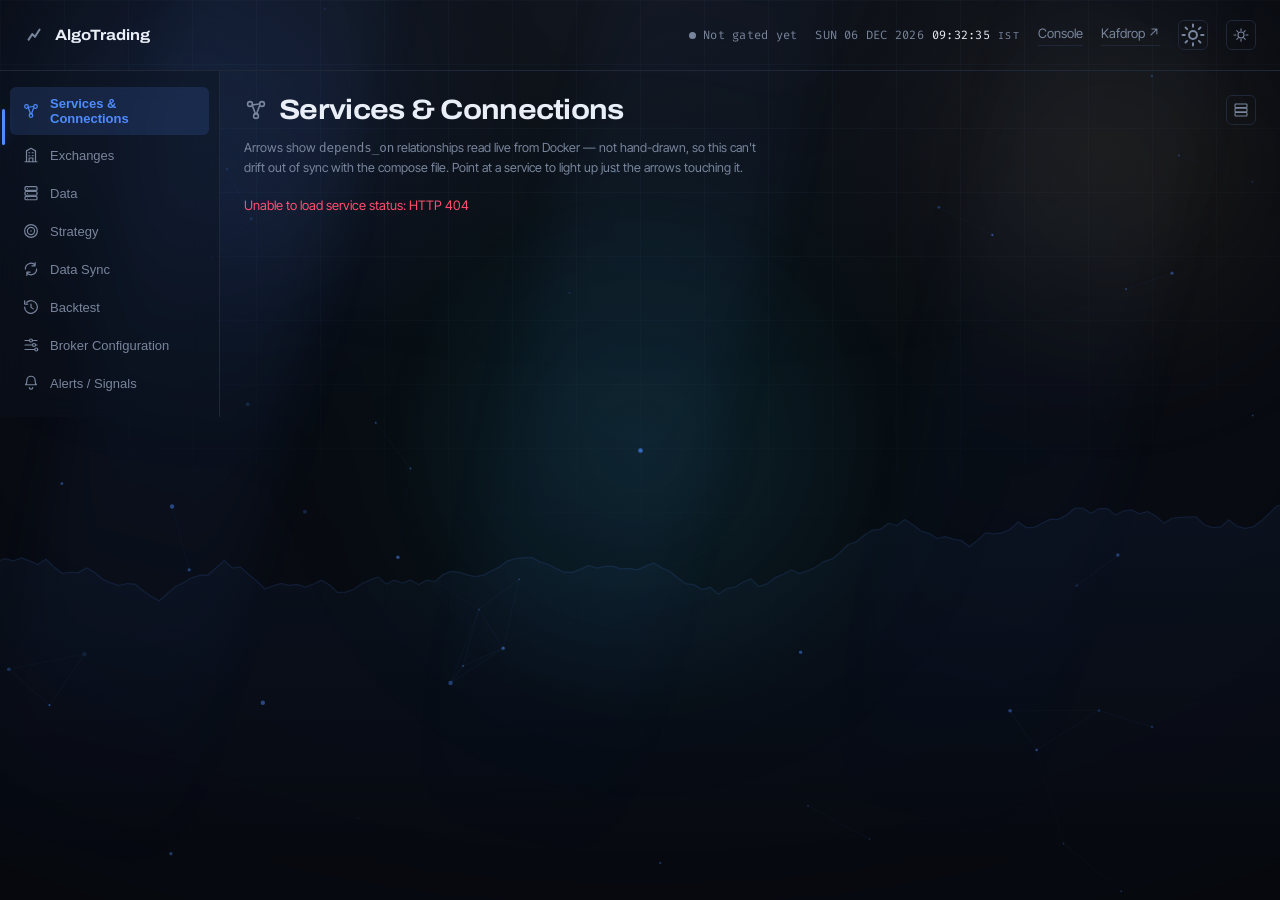
==== EventDrivenSystem/Source/DashboardService/wwwroot/index.html @ c97ec973 "Show country/exchange status in the header on every page A new .status-pill sits between the mark an" ====
<!DOCTYPE html>
<html lang="en">
<head>
<meta charset="UTF-8">
<meta name="viewport" content="width=device-width, initial-scale=1.0">
<title>AlgoTrading — Dashboard</title>
<link rel="icon" type="image/svg+xml" href="data:image/svg+xml,%3Csvg xmlns='http://www.w3.org/2000/svg' viewBox='0 0 24 24'%3E%3Crect width='24' height='24' rx='5' fill='%23080b12'/%3E%3Cpath d='M5 17l4-6 3 3 5-8' stroke='%23ffb44a' stroke-width='2' fill='none' stroke-linecap='round' stroke-linejoin='round'/%3E%3C/svg%3E">
<link rel="preconnect" href="https://fonts.googleapis.com">
<link rel="preconnect" href="https://fonts.gstatic.com" crossorigin>
<link rel="stylesheet" href="https://fonts.googleapis.com/css2?family=Archivo:wdth,wght@62..125,400..800&family=Inter+Tight:wght@400;500;600&family=Fira+Code:wght@400;500;600&display=swap">
<link rel="stylesheet" href="style.css">
<link rel="stylesheet" href="fx.css">
<script>
  // applied before first paint so there's no flash of the wrong theme, and no
  // flash of full motion for someone who has turned effects down
  (function () {
    // dark by default: always stamp an explicit theme so the OS preference
    // never silently flips a trading terminal to light mid-session
    document.documentElement.setAttribute("data-theme", localStorage.getItem("theme") || "dark");
    var fx = localStorage.getItem("fx");
    document.documentElement.setAttribute("data-fx",
      ["full", "calm", "off"].indexOf(fx) >= 0 ? fx
        : (window.matchMedia("(prefers-reduced-motion: reduce)").matches ? "calm" : "full"));
  })();
</script>
</head>
<body>
<header class="bar">
  <a class="mark" href="home.html">
    <svg class="mark__glyph" viewBox="0 0 24 24" aria-hidden="true"><path d="M5 17l4-6 3 3 5-8"/></svg>
    <span class="mark__name">AlgoTrading</span>
  </a>
  <div class="header-right">
    <span class="status-pill" id="header-status" title="—">
      <span class="status-pill__dot" aria-hidden="true"></span>
      <span id="header-status-text">—</span>
    </span>
    <span class="stamp" id="stamp" title="—">
      <span id="stamp-date">—</span>
      <span class="stamp__time" id="stamp-time">--:--:--</span>
      <span class="stamp__zone">IST</span>
    </span>
    <a class="bar__link" href="home.html">Console</a>
    <a class="bar__link" href="http://localhost:9000" target="_blank" rel="noopener">Kafdrop ↗</a>
    <button id="theme-toggle" class="icon-btn" title="Toggle dark/light mode" aria-label="Toggle dark/light mode"></button>
  </div>
</header>

<div class="app-body">
  <nav class="sidebar" id="sidebar">
    <button class="nav-item" data-page="services" data-icon="graph"><span class="nav-icon"></span><span class="nav-label">Services &amp; Connections</span></button>
    <button class="nav-item" data-page="exchanges" data-icon="building"><span class="nav-icon"></span><span class="nav-label">Exchanges</span></button>
    <button class="nav-item" data-page="data" data-icon="stack"><span class="nav-icon"></span><span class="nav-label">Data</span></button>
    <button class="nav-item" data-page="strategy" data-icon="target"><span class="nav-icon"></span><span class="nav-label">Strategy</span></button>
    <button class="nav-item" data-page="datasync" data-icon="sync"><span class="nav-icon"></span><span class="nav-label">Data Sync</span></button>
    <button class="nav-item" data-page="backtest" data-icon="history"><span class="nav-icon"></span><span class="nav-label">Backtest</span></button>
    <button class="nav-item" data-page="broker" data-icon="sliders"><span class="nav-icon"></span><span class="nav-label">Broker Configuration</span></button>
    <button class="nav-item" data-page="alerts" data-icon="bell"><span class="nav-icon"></span><span class="nav-label">Alerts / Signals</span></button>
  </nav>

  <main>
    <div class="page" data-page="services">
      <section>
        <div class="section-head">
          <h2><span class="section-icon" data-icon="graph"></span>Services &amp; Connections</h2>
          <button id="orientation-toggle" class="icon-btn" title="Switch panel orientation" aria-label="Switch panel orientation"></button>
        </div>
        <p class="hint">Arrows show <code>depends_on</code> relationships read live from Docker — not hand-drawn, so this can't drift out of sync with the compose file. Point at a service to light up just the arrows touching it.</p>
        <div id="services-graph" class="graph-wrapper">
          <svg id="connections"></svg>
          <div id="services" class="category-row">Loading…</div>
        </div>
      </section>
    </div>

    <div class="page" data-page="exchanges">
      <section>
        <h2><span class="section-icon" data-icon="building"></span>Exchanges</h2>
        <p class="hint"><code>country-live</code> runs once at 00:01 IST, checks the holiday calendar, and gates the whole day (Normal / Holiday / Weekend) — that state is what everything else implicitly depends on. <code>exchange-live</code> then fires 5 fixed-time timers through the session; each stage lights up once today's timer has actually run.</p>

        <div class="rules-group-label rules-group-label--highlight">Country</div>
        <div id="country-status">Loading…</div>

        <div class="rules-group-label rules-group-label--highlight">Exchange Session Timeline</div>
        <div id="exchange-timelines">Loading…</div>
      </section>
    </div>

    <div class="page" data-page="data">
      <section>
        <h2><span class="section-icon" data-icon="stack"></span>Data</h2>
        <p class="hint">A regular NSE session is 9:15–3:30, 375 one-minute bars. Progress is compared against how far into the session we actually are right now, not just the raw count — so "behind" only lights up once it's genuinely behind, not just because the day hasn't finished yet. Discovers whatever contracts are actually flowing through Redis — nothing here is hardcoded to a fixed ticker list.</p>

        <div class="rules-group-label rules-group-label--highlight">Data Ingestion (1-min)</div>
        <div id="ingestion-status" class="candle-grid">Loading…</div>

        <div class="rules-group-label rules-group-label--highlight">Aggregation</div>
        <div class="sub-section-label">Timeframes</div>
        <div id="aggregation-status" class="candle-grid">Loading…</div>

        <div class="sub-section-label">Indicators</div>
        <div class="placeholder">
          <span class="placeholder-icon" data-icon="target"></span>
          <p>Nothing computes indicators (Supertrend, EMA, Pivot Central Range, …) yet — this is a placeholder for once that exists.</p>
        </div>
      </section>
    </div>

    <div class="page" data-page="strategy">
      <section>
        <div class="section-head">
          <h2><span class="section-icon" data-icon="target"></span>Strategy</h2>
          <button id="strategy-new" class="btn btn-primary">+ New Strategy</button>
        </div>
        <p class="hint">Backed by <code>strategy-live</code>, reading/writing JSON files under <code>StrategyService/config/strategies/</code>. Drop a new <code>.json</code> file in that folder directly and it shows up here too.</p>
        <div id="strategy-error" class="error" hidden></div>

        <div id="strategy-grid" class="strategy-grid">Loading…</div>

        <div id="strategy-panel" class="strategy-panel" hidden></div>
      </section>
    </div>

    <div class="page" data-page="datasync">
      <section>
        <h2><span class="section-icon" data-icon="sync"></span>Data Sync</h2>
        <div class="placeholder">
          <span class="placeholder-icon" data-icon="sync"></span>
          <p>Status of historical data backfills and sync jobs against exchange/API sources.</p>
          <p class="hint">Not wired up yet — placeholder page.</p>
        </div>
      </section>
    </div>

    <div class="page" data-page="backtest">
      <section>
        <h2><span class="section-icon" data-icon="history"></span>Backtest</h2>
        <div class="placeholder">
          <span class="placeholder-icon" data-icon="history"></span>
          <p>Run and review strategy backtests against historical OHLC data.</p>
          <p class="hint">Not wired up yet — placeholder page.</p>
        </div>
      </section>
    </div>

    <div class="page" data-page="broker">
      <section>
        <h2><span class="section-icon" data-icon="sliders"></span>Broker Configuration</h2>
        <div class="placeholder">
          <span class="placeholder-icon" data-icon="sliders"></span>
          <p>Manage broker/API credentials and connection settings used for order execution.</p>
          <p class="hint">Not wired up yet — placeholder page.</p>
        </div>
      </section>
    </div>

    <div class="page" data-page="alerts">
      <section>
        <h2><span class="section-icon" data-icon="bell"></span>Alerts / Signals</h2>
        <div class="placeholder">
          <span class="placeholder-icon" data-icon="bell"></span>
          <p>Live feed of trading alerts and signals generated by strategies.</p>
          <p class="hint">Not wired up yet — placeholder page.</p>
        </div>
      </section>
    </div>
  </main>
</div>

<script src="app.js"></script>
<script src="fx.js"></script>
</body>
</html>
---- EventDrivenSystem/Source/DashboardService/wwwroot/style.css ----
:root {
  /* dark theme (default) — palette matches wwwroot/home.css so the console
     and the dashboard read as one app, not two */
  --bg: #080b12;
  --panel: #0e1320;
  --panel-2: #141b2b;   /* hover/raised surface, home's --ink-3 */
  --border: #1e2839;
  --text: #e9eef7;
  --muted: #78859c;
  --accent: #7c89ff;    /* home's --indigo — brand/interactive, not a status color */
  --accent-bg: rgba(124,137,255,0.15);
  --green: #38d9a4;     /* home's --jade — status: running/fresh/healthy only */
  --green-bg: rgba(56,217,164,0.15);
  --red: #ff5c72;       /* home's --ember — status: down/stale/behind */
  --red-bg: rgba(255,92,114,0.15);
  --yellow: #ffb44a;    /* home's --saffron — status: caution/in-between */
  --yellow-bg: rgba(255,180,74,0.15);
  --line: #35435c;
  --surface: color-mix(in srgb, var(--panel) 78%, transparent); /* translucent --panel, so top-level panels pick up the page wash */

  /* Categorical palette — identity only, never status. For telling apart same-
     type dynamic items (e.g. instrument/ticker names) at a glance; assigned by
     hashing the item's name (see instrumentColorVar() in app.js), never
     hand-mapped to a specific ticker. Cool hues, deliberately clear of
     green/red/yellow (status) and accent (interactive). */
  --tag-1: #22d3ee; /* cyan */
  --tag-2: #a78bfa; /* violet */
  --tag-3: #f472b6; /* pink */
  --tag-4: #38bdf8; /* sky */
  --tag-5: #2dd4bf; /* teal */

  font-family: "Inter Tight", -apple-system, Segoe UI, Roboto, Helvetica, Arial, sans-serif;

  /* spacing scale — formalizes the app's existing 8/12/14/16/24/32px rhythm */
  --space-2xs: 4px;
  --space-xs: 8px;
  --space-sm: 12px;
  --space-md: 16px;
  --space-lg: 24px;
  --space-xl: 32px;

  /* shadow depths — subtle, used sparingly (app is border-driven, not elevation-driven) */
  --shadow-sm: 0 1px 2px rgba(0,0,0,0.12);
  --shadow-md: 0 4px 10px rgba(0,0,0,0.18);
  --shadow-lg: 0 10px 24px rgba(0,0,0,0.24);

  /* motion timing tokens */
  --motion-fast: 150ms ease;
  --motion-standard: 200ms ease;
}

@media (prefers-color-scheme: light) {
  :root:not([data-theme]) {
    --bg: #f1f4f9;
    --panel: #ffffff;
    --panel-2: #e8edf5;
    --border: #d2d9e6;
    --text: #101725;
    --muted: #566275;
    --accent: #4149cf;
    --accent-bg: rgba(65,73,207,0.08);
    --green: #087550;
    --green-bg: rgba(8,117,80,0.08);
    /* darker than the dark-theme red: pills and badges tint the background with
       the same hue as their text, which eats contrast at 10px. See below. */
    --red: #c62038;
    --red-bg: rgba(198,32,56,0.08);
    --yellow: #9a5906;
    --yellow-bg: rgba(154,89,6,0.08);
    --line: #b9c2d4;

    /* darker/more saturated than the dark-theme set — same AA reasoning as red above */
    --tag-1: #0e7490;
    --tag-2: #6d28d9;
    --tag-3: #be185d;
    --tag-4: #0369a1;
    --tag-5: #0f766e;
  }
}

:root[data-theme="light"] {
  --bg: #f1f4f9;
  --panel: #ffffff;
  --panel-2: #e8edf5;
  --border: #d2d9e6;
  --text: #101725;
  --muted: #566275;
  --accent: #4149cf;
  --accent-bg: rgba(65,73,207,0.08);
  --green: #087550;
  --green-bg: rgba(8,117,80,0.08);
  /* Tints share the hue of the text sitting on them, which costs ~0.5 of a
     contrast ratio at 10px — hence the darker red and the lighter tints here
     than the dark theme needs. Measured: pill/badge floor 4.58 light. */
  --red: #c62038;
  --red-bg: rgba(198,32,56,0.08);
  --yellow: #9a5906;
  --yellow-bg: rgba(154,89,6,0.08);
  --line: #b9c2d4;

  --tag-1: #0e7490;
  --tag-2: #6d28d9;
  --tag-3: #be185d;
  --tag-4: #0369a1;
  --tag-5: #0f766e;
}

:root[data-theme="dark"] {
  --bg: #080b12;
  --panel: #0e1320;
  --panel-2: #141b2b;
  --border: #1e2839;
  --text: #e9eef7;
  --muted: #78859c;
  --accent: #7c89ff;
  --accent-bg: rgba(124,137,255,0.15);
  --green: #38d9a4;
  --green-bg: rgba(56,217,164,0.15);
  --red: #ff5c72;
  --red-bg: rgba(255,92,114,0.15);
  --yellow: #ffb44a;
  --yellow-bg: rgba(255,180,74,0.15);
  --line: #35435c;

  --tag-1: #22d3ee;
  --tag-2: #a78bfa;
  --tag-3: #f472b6;
  --tag-4: #38bdf8;
  --tag-5: #2dd4bf;
}

/* Same split as home.css: --phase moves with the trading day and carries
   atmosphere (the page wash, the mark); --accent is fixed and carries
   interaction (focus rings, active nav, hover borders, primary buttons).
   Keeping them apart is what lets the whole app warm up during market hours
   without the focus ring going grey after the close. */
:root                      { --phase: var(--accent); }
:root[data-phase="open"],
:root[data-phase="late"]   { --phase: var(--yellow); }
:root[data-phase="closed"],
:root[data-phase="off"]    { --phase: var(--muted); }
:root[data-phase="down"]   { --phase: var(--red); }

* { box-sizing: border-box; }

:where(a, button, input, select):focus-visible {
  outline: 2px solid var(--accent);
  outline-offset: 2px;
  border-radius: 3px;
}

body {
  margin: 0;
  background: var(--bg);
  color: var(--text);
  font-size: 16px;
  line-height: 1.5;
  -webkit-font-smoothing: antialiased;
  transition: background-color 0.15s ease, color 0.15s ease;
}

/* The same wash home.css puts over the console, so the two surfaces sit in the
   same light instead of one being lit and the other flat black.
   Held at 9% because .hint copy sits directly on it — see home.css. */
body::before {
  content: "";
  position: fixed;
  inset: 0 0 auto 0;
  height: 60vh;
  background: radial-gradient(90% 100% at 50% 0%, color-mix(in srgb, var(--phase) 9%, transparent) 0%, transparent 70%);
  pointer-events: none;
  transition: background 420ms cubic-bezier(.22,.61,.36,1);
  z-index: 0;
}

header, .app-body { position: relative; z-index: 1; }

/* Top bar — same metrics as home.html's .bar (20px padding, 15px/700 mark) so
   the header doesn't resize when you cross between the console and here. */
header {
  position: relative;
  display: flex;
  align-items: center;
  justify-content: space-between;
  padding: 20px 24px;
  border-bottom: 1px solid var(--border);
}

.mark {
  display: inline-flex;
  align-items: center;
  gap: 9px;
  text-decoration: none;
  color: var(--text);
  font-family: Archivo, sans-serif;
  font-variation-settings: "wdth" 112, "wght" 700;
  font-size: 15px;
  letter-spacing: -0.01em;
}
.mark__glyph {
  width: 22px;
  height: 22px;
  fill: none;
  stroke: var(--phase);
  transition: stroke 420ms cubic-bezier(.22,.61,.36,1);
  stroke-width: 2.2;
  stroke-linecap: round;
  stroke-linejoin: round;
}

.header-right { display: flex; align-items: center; gap: 18px; font-size: 13px; color: var(--muted); }

.stamp {
  display: inline-flex;
  align-items: baseline;
  gap: 8px;
  font-family: 'Fira Code', ui-monospace, SFMono-Regular, Menlo, Consolas, monospace;
  font-variant-numeric: tabular-nums;
  font-size: 12px;
  color: var(--muted);
  letter-spacing: 0.02em;
}
.stamp__time { color: var(--text); }
.stamp__zone { font-size: 10px; letter-spacing: 0.14em; }

/* Country/exchange status, visible on every page — the header-level answer to
   "is the market open right now" without navigating to Exchanges. Sits between
   the mark and the clock. Dot rides --phase, the same token driving the page
   wash and the mark glyph, so it never disagrees with the rest of the chrome;
   text comes from renderHeaderStatus() in app.js off the same country/exchange
   payloads refresh() already polls every cycle on every page — no extra request. */
.status-pill {
  display: inline-flex;
  align-items: center;
  gap: 7px;
  font-family: 'Fira Code', ui-monospace, SFMono-Regular, Menlo, Consolas, monospace;
  font-variant-numeric: tabular-nums;
  font-size: 12px;
  color: var(--muted);
  letter-spacing: 0.02em;
}
.status-pill__dot {
  width: 7px;
  height: 7px;
  flex-shrink: 0;
  border-radius: 50%;
  background: var(--phase);
  transition: background var(--motion-standard);
}

.bar__link {
  text-decoration: none;
  color: var(--muted);
  border-bottom: 1px solid var(--border);
  padding-bottom: 2px;
  transition: color var(--motion-fast), border-color var(--motion-fast);
}
.bar__link:hover { color: var(--text); border-color: var(--accent); }

.icon-btn {
  display: inline-flex;
  align-items: center;
  justify-content: center;
  width: 30px;
  height: 30px;
  padding: 0;
  border: 1px solid var(--border);
  border-radius: 6px;
  background: transparent;
  color: var(--muted);
  cursor: pointer;
  transition: color var(--motion-fast), border-color var(--motion-fast);
}
.icon-btn:hover { color: var(--text); border-color: var(--accent); }

.app-body { display: flex; align-items: flex-start; }

.sidebar {
  flex-shrink: 0;
  width: 220px;
  display: flex;
  flex-direction: column;
  gap: 2px;
  padding: 16px 10px;
  border-right: 1px solid var(--border);
  position: sticky;
  top: 0;
  max-height: 100vh;
  overflow-y: auto;
}

.nav-item {
  display: flex;
  align-items: center;
  gap: 10px;
  width: 100%;
  padding: 9px 12px;
  border: none;
  border-radius: 6px;
  background: none;
  color: var(--muted);
  font-size: 13px;
  text-align: left;
  cursor: pointer;
}
.nav-item:hover { background: var(--panel-2); color: var(--text); }
.nav-item.active { background: var(--accent-bg); color: var(--accent); font-weight: 600; }
.nav-icon { display: inline-flex; flex-shrink: 0; }
.nav-icon .icon { width: 18px; height: 18px; }

main { flex: 1; min-width: 0; padding: 24px; max-width: 1180px; }

.page { display: none; }
.page.active { display: block; }

/* The console's staged entrance, carried over so switching pages lands the
   same way the console loads. Sections aren't recreated by the 5s data
   refresh, so this plays on navigation only, not on every poll. */
@media (prefers-reduced-motion: no-preference) {
  .page.active > section { animation: rise 460ms cubic-bezier(.22,.61,.36,1) backwards; }
  .page.active > section:nth-child(2) { animation-delay: 60ms; }
}
@keyframes rise {
  from { opacity: 0; transform: translateY(8px); }
  to   { opacity: 1; transform: none; }
}

.placeholder {
  display: flex;
  flex-direction: column;
  align-items: center;
  text-align: center;
  gap: 8px;
  padding: 48px 24px;
  background: var(--surface);
  backdrop-filter: blur(6px);
  border: 1px dashed var(--border);
  border-radius: 12px;
  color: var(--muted);
}
.placeholder-icon { color: var(--muted); opacity: 0.6; }
.placeholder-icon .icon { width: 40px; height: 40px; }
.placeholder p { margin: 0; font-size: 13px; max-width: 420px; }

@media (max-width: 700px) {
  .app-body { flex-direction: column; }
  .sidebar {
    position: static;
    max-height: none;
    width: 100%;
    flex-direction: row;
    overflow-x: auto;
    border-right: none;
    border-bottom: 1px solid var(--border);
  }
  .nav-item { flex-direction: column; gap: 3px; flex-shrink: 0; padding: 8px 10px; }
  .nav-label { font-size: 10px; white-space: nowrap; }
}

section { margin-bottom: 32px; }

.section-head { display: flex; align-items: center; justify-content: space-between; margin-bottom: 12px; }
.section-head h2 { margin-bottom: 0; }

/* The page title is the one piece of display type on a dashboard page. Before
   this, the largest text anywhere was the 18px header mark and every page
   opened with a 13px monospace caption — no voice at all. The eyebrow role
   moved down to .rules-group-label / .sub-section-label, which is where a
   small tracked label actually belongs. */
h2 {
  display: flex;
  align-items: center;
  gap: 11px;
  font-family: Archivo, sans-serif;
  font-variation-settings: "wdth" 112, "wght" 700;
  font-size: 28px;
  line-height: 1.1;
  letter-spacing: -0.025em;
  color: var(--text);
  margin: 0 0 10px;
}

.hint {
  max-width: 74ch;
  font-size: 12.5px;
  line-height: 1.6;
  color: var(--muted);
  margin: 0 0 18px;
}

.icon { width: 16px; height: 16px; flex-shrink: 0; }
.section-icon { display: inline-flex; color: var(--phase); transition: color 420ms cubic-bezier(.22,.61,.36,1); }
.section-icon .icon { width: 24px; height: 24px; }

.graph-wrapper { position: relative; }

#connections {
  position: absolute;
  top: 0;
  left: 0;
  pointer-events: none;
  overflow: visible;
  color: var(--line);
}

.connection {
  stroke: var(--line);
  stroke-width: 1.5;
  opacity: 0.7;
  transition: stroke var(--motion-fast), stroke-width var(--motion-fast), opacity var(--motion-fast);
}

/* Focusing one service: its own depends_on edges light up in the accent and
   everything else recedes, so the subgraph around a container is readable
   without a legend. Driven by real depends_on data, not a hand-drawn map. */
.graph-wrapper.is-focusing .connection { opacity: 0.1; }
.graph-wrapper.is-focusing .connection.is-lit {
  stroke: var(--accent);
  stroke-width: 2;
  opacity: 1;
}

.category-row {
  position: relative;
  display: flex;
  flex-direction: row;
  align-items: stretch;
  gap: 16px;
}

.category-row[data-orientation="vertical"] {
  flex-direction: column;
}

@media (max-width: 700px) {
  /* three columns don't fit a phone screen — stack regardless of the saved preference */
  .category-row[data-orientation="horizontal"] { flex-direction: column; }
}

/* The panel's top rule reports the group's health rather than giving it an
   arbitrary identity colour — structure carrying information, and it drops the
   three raw hex values the old --cat-color scheme needed. */
.category-panel {
  flex: 1 1 0;
  min-width: 0;
  background: var(--surface);
  backdrop-filter: blur(6px);
  border: 1px solid var(--border);
  border-top: 2px solid var(--border);
  border-radius: 12px;
  padding: 14px;
}
.category-panel[data-health="ok"]   { border-top-color: var(--green); }
.category-panel[data-health="down"] { border-top-color: var(--red); }

.category-header {
  display: flex;
  align-items: center;
  gap: 8px;
  margin-bottom: 12px;
  font-family: Archivo, sans-serif;
  font-variation-settings: "wdth" 108, "wght" 650;
  font-size: 13px;
  letter-spacing: -0.005em;
}

.category-icon { width: 18px; height: 18px; color: var(--muted); }

.category-count {
  margin-left: auto;
  font-size: 11px;
  color: var(--muted);
  letter-spacing: 0.04em;
}
.category-panel[data-health="ok"]   .category-count b { color: var(--green); font-weight: 500; }
.category-panel[data-health="down"] .category-count b { color: var(--red); font-weight: 500; }

.empty { font-size: 12px; color: var(--muted); }

.cards-mini {
  position: relative;
  display: grid;
  grid-template-columns: repeat(auto-fill, minmax(168px, 1fr));
  gap: 8px;
}

.card {
  position: relative;
  display: block;
  width: 100%;
  text-align: left;
  background: var(--panel);
  border: 1px solid var(--border);
  border-radius: 8px;
  padding: 12px 14px;
  cursor: default;
  transition: border-color var(--motion-fast), background var(--motion-fast),
              transform var(--motion-fast), opacity var(--motion-fast);
}

/* Hover/focus lift, matching the console's route cards. */
.card:hover,
.card:focus-visible {
  border-color: color-mix(in srgb, var(--accent) 60%, var(--border));
  background: var(--panel-2);
  transform: translateY(-2px);
}
/* The cards are divs, so the global focus-visible rule (a/button/input/select)
   doesn't reach them — give keyboard users the same ring it provides. */
.card:focus-visible {
  outline: 2px solid var(--accent);
  outline-offset: 2px;
}

/* Companion states to the edge highlight above: neighbours in the dependency
   graph stay lit, everything unrelated recedes. */
.cards-mini .card.is-related {
  border-color: color-mix(in srgb, var(--accent) 40%, var(--border));
  background: var(--panel-2);
}
.category-row.is-focusing .card:not(.is-focused):not(.is-related) { opacity: 0.4; }

.card .name {
  display: flex;
  align-items: center;
  gap: 8px;
  font-family: Archivo, sans-serif;
  font-variation-settings: "wdth" 106, "wght" 620;
  font-size: 12.5px;
  letter-spacing: -0.005em;
  color: var(--text);
}
.card .name .icon { color: var(--accent); width: 15px; height: 15px; }

.card .status-line {
  display: flex;
  align-items: center;
  gap: 6px;
  margin-top: 6px;
  font-family: 'Fira Code', ui-monospace, SFMono-Regular, Menlo, Consolas, monospace;
  font-variant-numeric: tabular-nums;
  font-size: 11px;
  letter-spacing: 0.01em;
  color: var(--muted);
}

/* Only shown while a card is focused — the counts behind the lit edges. */
.card .links {
  margin-top: 6px;
  font-family: 'Fira Code', ui-monospace, SFMono-Regular, Menlo, Consolas, monospace;
  font-size: 10.5px;
  letter-spacing: 0.04em;
  color: var(--accent);
  opacity: 0;
  transition: opacity var(--motion-fast);
}
.card.is-focused .links { opacity: 1; }

/* Ports and links are always in the markup so the card's height is fixed —
   otherwise revealing them on hover would reflow the grid and desync the
   arrows, which are drawn from measured card positions. Drop the rows that
   have nothing to say so they don't leave dead space. */
.card .status-line:empty,
.card .links:empty { display: none; }

.dot { width: 8px; height: 8px; border-radius: 50%; display: inline-block; flex-shrink: 0; }
.dot.running { background: var(--green); }
.dot.exited, .dot.dead { background: var(--red); }
.dot.other { background: var(--yellow); }

@media (prefers-reduced-motion: reduce) {
  .card:hover, .card:focus-visible { transform: none; }
}

table { width: 100%; border-collapse: collapse; font-size: 12.5px; }
th, td { text-align: left; padding: 9px 10px; border-bottom: 1px solid var(--border); }

/* Column heads are eyebrows, same as every other label in the system. */
th {
  color: var(--muted);
  font-weight: 500;
  font-size: 10px;
  text-transform: uppercase;
  letter-spacing: 0.14em;
  padding-bottom: 10px;
}

tbody tr { transition: background var(--motion-fast); }
tbody tr:hover { background: var(--panel); }

/* Monospace, tabular-figure styling for live-updating numeric/timestamp columns —
   prevents column width jitter as digit counts change. Opt-in via .num. */
.num { font-family: 'Fira Code', ui-monospace, SFMono-Regular, Menlo, Consolas, monospace; font-variant-numeric: tabular-nums; }

/* Utility face — same monospace treatment home.css gives every number, label
   and eyebrow (table headers, small-caps labels, badges/pills, stat text). */
th, .rules-group-label, .sub-section-label, .category-count, .timeline-label,
.timeline-time, .badge, .storage-pill, .exchange-row-meta,
.candle-count, .candle-tf, .rail-axis,
.rule-row-title, .operand-label, .view-label, .form-field label {
  font-family: 'Fira Code', ui-monospace, SFMono-Regular, Menlo, Consolas, monospace;
  font-variant-numeric: tabular-nums;
}

.error { color: var(--red); font-size: 13px; margin-bottom: 12px; }

.btn {
  display: inline-flex;
  align-items: center;
  gap: 6px;
  padding: 6px 14px;
  border-radius: 6px;
  border: 1px solid var(--border);
  background: var(--panel);
  color: var(--text);
  font-size: 12px;
  font-weight: 600;
  cursor: pointer;
}
.btn { transition: border-color var(--motion-fast); }
.btn:hover { border-color: var(--accent); }
.btn-primary { background: var(--accent-bg); color: var(--accent); border-color: transparent; }
.btn-danger { background: var(--red-bg); color: var(--red); border-color: transparent; }

/* --- Strategy list ------------------------------------------------------
   Stacked rows rather than the 10-column table this replaced, which needed
   900px and a horizontal scrollbar to show columns that were mostly empty.
   Same row shape as the Data page's contracts. */

.strategy-grid { margin-bottom: 20px; }

.strategy-rows { display: flex; flex-direction: column; gap: 10px; }

.strategy-row {
  background: var(--surface);
  backdrop-filter: blur(6px);
  border: 1px solid var(--border);
  border-radius: 12px;
  padding: 14px 16px;
  transition: border-color var(--motion-fast);
}
.strategy-row:hover { border-color: color-mix(in srgb, var(--accent) 45%, var(--border)); }

.strategy-row-head {
  display: flex;
  align-items: center;
  justify-content: space-between;
  gap: 10px 16px;
  flex-wrap: wrap;
}

.strategy-row-title { display: flex; align-items: center; gap: 8px; flex-wrap: wrap; min-width: 0; }

.strategy-row-name {
  font-family: Archivo, sans-serif;
  font-variation-settings: "wdth" 108, "wght" 650;
  font-size: 14px;
  letter-spacing: -0.005em;
}

.strategy-row-actions { display: flex; gap: 6px; flex-wrap: wrap; }
.strategy-row-actions .btn { padding: 4px 10px; font-size: 11px; }

.strategy-row-meta {
  margin-top: 8px;
  font-family: 'Fira Code', ui-monospace, SFMono-Regular, Menlo, Consolas, monospace;
  font-size: 11px;
  color: var(--muted);
}

.badge {
  display: inline-block;
  padding: 2px 9px;
  border-radius: 999px;
  font-size: 10px;
  font-weight: 500;
  letter-spacing: 0.08em;
  background: var(--bg);
  border: 1px solid var(--border);
  color: var(--muted);
}
.badge.badge-deployed { background: var(--green-bg); color: var(--green); border-color: transparent; }
.badge.badge-not-deployed { background: var(--red-bg); color: var(--red); border-color: transparent; }

/* --- Strategy view/edit panel --- */

.strategy-panel {
  background: var(--surface);
  backdrop-filter: blur(6px);
  border: 1px solid var(--border);
  border-radius: 12px;
  padding: 18px;
}

.strategy-panel-head {
  display: flex;
  align-items: center;
  justify-content: space-between;
  margin-bottom: 16px;
  padding-bottom: 12px;
  border-bottom: 1px solid var(--border);
}
.strategy-panel-head h3 {
  margin: 0;
  font-family: Archivo, sans-serif;
  font-variation-settings: "wdth" 110, "wght" 700;
  font-size: 17px;
  letter-spacing: -0.015em;
}
.strategy-panel-actions { display: flex; gap: 8px; }

.form-grid {
  display: grid;
  grid-template-columns: 1fr 1fr;
  gap: 14px 20px;
  margin-bottom: 16px;
}
@media (max-width: 700px) {
  .form-grid { grid-template-columns: 1fr; }
}

.form-field { display: flex; flex-direction: column; gap: 5px; }
.form-field.span-2 { grid-column: 1 / -1; }
.form-field label { font-size: 10px; text-transform: uppercase; letter-spacing: 0.14em; color: var(--muted); font-weight: 500; }

.form-field input[type="text"],
.form-field select {
  padding: 8px 10px;
  border-radius: 6px;
  border: 1px solid var(--border);
  background: var(--bg);
  color: var(--text);
  font-size: 13px;
}
.form-field input[disabled] { color: var(--muted); cursor: not-allowed; }

.checkbox-group { display: flex; flex-wrap: wrap; gap: 10px; }
.checkbox-group label {
  display: flex;
  align-items: center;
  gap: 6px;
  font-size: 12.5px;
  text-transform: none;
  letter-spacing: normal;
  font-weight: 400;
  color: var(--text);
  background: var(--bg);
  border: 1px solid var(--border);
  border-radius: 6px;
  padding: 5px 10px;
  cursor: pointer;
}
.checkbox-group input { accent-color: var(--accent); }

.chip-row { display: flex; flex-wrap: wrap; gap: 6px; }
.chip {
  display: inline-block;
  padding: 3px 10px;
  border-radius: 999px;
  font-size: 12px;
  background: var(--bg);
  border: 1px solid var(--border);
  color: var(--text);
}

.view-field { margin-bottom: 12px; }
.view-field .view-label { font-size: 10px; text-transform: uppercase; letter-spacing: 0.14em; color: var(--muted); font-weight: 500; margin-bottom: 5px; }
.view-field .view-value { font-size: 13px; }

/* --- Rule builder (TradingRule[]) --- */

/* Group labels read as the console's eyebrows — the hairline above does the
   separating, so the text itself can stay quiet. */
.rules-group-label {
  font-size: 11px;
  font-weight: 500;
  letter-spacing: 0.16em;
  text-transform: uppercase;
  color: var(--muted);
  margin: 22px 0 10px;
  padding-top: 12px;
  border-top: 1px solid var(--border);
}

/* Highlighted variant — top-level section titles within a page that carry
   more weight than a regular eyebrow (there's no h2-per-subsection to lean
   on, unlike a page boundary). Used by Data's "Data Ingestion (1-min)" /
   "Aggregation" and Exchanges' "Country" / "Exchange Session Timeline".
   Opt-in per label, not a redefinition of .rules-group-label itself — the
   Strategy rule builder's "Long Entry" / "Short Entry" stay plain, one level
   down from a section they're already inside. */
.rules-group-label--highlight {
  display: flex;
  align-items: center;
  gap: 9px;
  font-family: Archivo, sans-serif;
  font-variation-settings: "wdth" 110, "wght" 700;
  font-size: 15px;
  letter-spacing: -0.01em;
  text-transform: none;
  color: var(--text);
  border-top: 2px solid var(--accent);
}
.rules-group-label--highlight::before {
  content: "";
  width: 7px;
  height: 7px;
  flex-shrink: 0;
  border-radius: 50%;
  background: var(--accent);
}

.rules-section { margin-bottom: 18px; }

.rules-section-head {
  display: flex;
  align-items: center;
  justify-content: space-between;
  margin-bottom: 10px;
}
.rules-section-head .view-label { margin-bottom: 0; }

.rule-row {
  background: var(--bg);
  border: 1px solid var(--border);
  border-radius: 8px;
  padding: 12px;
  margin-bottom: 10px;
}

.rule-row-head {
  display: flex;
  align-items: center;
  justify-content: space-between;
  margin-bottom: 10px;
}
.rule-row-title { font-size: 10px; font-weight: 500; letter-spacing: 0.14em; text-transform: uppercase; color: var(--muted); }
.rule-row-head .btn { padding: 3px 9px; font-size: 11px; }

.rule-row-grid {
  display: grid;
  grid-template-columns: 1fr auto 1fr;
  gap: 10px;
  align-items: start;
}
@media (max-width: 700px) {
  .rule-row-grid { grid-template-columns: 1fr; }
}

.operand-card {
  background: var(--panel);
  border: 1px solid var(--border);
  border-radius: 6px;
  padding: 8px;
}
.operand-card.operator-card { display: flex; flex-direction: column; justify-content: center; min-width: 90px; }
.operand-label { font-size: 10px; text-transform: uppercase; letter-spacing: 0.04em; color: var(--muted); font-weight: 600; margin-bottom: 6px; }

.operand-type-row { display: flex; gap: 6px; margin-bottom: 6px; }
.operand-type-row select { flex: 0 0 auto; }
.operand-type-row input { flex: 1 1 auto; min-width: 0; }

.operand-card select,
.operand-card input[type="text"],
.operand-card input[type="number"] {
  padding: 6px 8px;
  border-radius: 5px;
  border: 1px solid var(--border);
  background: var(--bg);
  color: var(--text);
  font-size: 12px;
}

.operand-props-grid {
  display: grid;
  grid-template-columns: repeat(2, 1fr);
  gap: 6px;
}
.operand-props-grid[hidden] { display: none; }

.rule-link-row { display: flex; align-items: center; gap: 8px; margin-top: 10px; font-size: 12px; color: var(--muted); }

.rule-readonly {
  background: var(--bg);
  border: 1px solid var(--border);
  border-radius: 6px;
  padding: 8px 10px;
  margin-bottom: 6px;
  font-size: 12.5px;
}
.rule-link-tag {
  display: inline-block;
  margin-left: 6px;
  padding: 1px 7px;
  border-radius: 999px;
  background: var(--green-bg);
  color: var(--green);
  font-size: 10.5px;
  font-weight: 600;
}

/* --- Exchange session timeline --- */

.exchange-row {
  background: var(--surface);
  backdrop-filter: blur(6px);
  border: 1px solid var(--border);
  border-radius: 12px;
  padding: 16px;
  margin-bottom: 14px;
}

.exchange-row-name {
  font-family: Archivo, sans-serif;
  font-variation-settings: "wdth" 108, "wght" 650;
  font-size: 14px;
  letter-spacing: -0.005em;
  margin-bottom: 16px;
}

.timeline {
  display: flex;
  align-items: flex-start;
  overflow-x: auto;
  padding-bottom: 4px;
}

.timeline-stage {
  display: flex;
  flex-direction: column;
  align-items: center;
  flex-shrink: 0;
  width: 90px;
}

/* Diamond markers, matching the console's .gate row — this page is the detailed
   view of the same five timers, so it uses the same vocabulary rather than a
   second metaphor. Three states, not two: the stage we're at now reads
   differently from the ones already behind us. */
.timeline-dot {
  width: 11px;
  height: 11px;
  border: 1.5px solid var(--border);
  background: transparent;
  transform: rotate(45deg);
  margin: 3px 0;
  flex-shrink: 0;
  transition: background var(--motion-fast), border-color var(--motion-fast), box-shadow var(--motion-fast);
}
.timeline-stage.done .timeline-dot {
  background: var(--green);
  border-color: var(--green);
}
.timeline-stage.current .timeline-dot {
  background: var(--accent);
  border-color: var(--accent);
  box-shadow: 0 0 0 4px var(--accent-bg);
}

.timeline-connector {
  flex: 1 1 0;
  height: 1px;
  background: var(--border);
  margin-top: 9px;
  min-width: 20px;
}
.timeline-connector.done { background: var(--green); }

.timeline-label {
  margin-top: 8px;
  font-size: 11.5px;
  font-weight: 600;
  color: var(--muted);
  text-align: center;
}
.timeline-stage.done .timeline-label { color: var(--text); }
.timeline-time { font-size: 10px; font-weight: 400; color: var(--muted); margin-top: 2px; }

.exchange-row-meta { margin-top: 14px; font-size: 11.5px; color: var(--muted); }

/* --- Data page: candle-count status cards --- */

.sub-section-label {
  font-size: 11px;
  font-weight: 500;
  letter-spacing: 0.16em;
  text-transform: uppercase;
  color: var(--muted);
  margin: 16px 0 8px;
}

/* Stacked full-width rows, not a grid of narrow cards. The rails carry one tick
   per expected bar — 375 of them for the 1-min feed — which needs real width to
   resolve, and stacking puts every contract on the same 09:15→15:30 axis so a
   laggard is visible by comparison. This is the detailed view of the console's
   session ribbon and deliberately uses the same object. */
.candle-grid {
  display: flex;
  flex-direction: column;
  gap: 10px;
  margin-bottom: 8px;
}

.candle-row {
  background: var(--surface);
  backdrop-filter: blur(6px);
  border: 1px solid var(--border);
  border-radius: 12px;
  padding: 14px 16px;
}

.candle-row-head {
  display: flex;
  align-items: baseline;
  justify-content: space-between;
  gap: 8px 14px;
  flex-wrap: wrap;
}

.candle-row-name {
  font-family: Archivo, sans-serif;
  font-variation-settings: "wdth" 108, "wght" 650;
  font-size: 13.5px;
  letter-spacing: -0.005em;
}

.candle-tf {
  margin-left: 8px;
  padding: 1px 6px;
  border: 1px solid var(--border);
  border-radius: 3px;
  font-size: 9.5px;
  letter-spacing: 0.1em;
  color: var(--muted);
  vertical-align: 1px;
}

.candle-count { font-size: 11.5px; color: var(--muted); white-space: nowrap; margin-left: 10px; }
.candle-count b { color: var(--text); font-weight: 500; }

.candle-row-foot {
  display: flex;
  align-items: center;
  justify-content: space-between;
  gap: 10px 14px;
  flex-wrap: wrap;
  margin-top: 12px;
  padding-top: 10px;
  border-top: 1px solid var(--border);
}
.candle-row-meta {
  font-family: 'Fira Code', ui-monospace, SFMono-Regular, Menlo, Consolas, monospace;
  font-variant-numeric: tabular-nums;
  font-size: 11px;
  color: var(--muted);
}
.candle-row-foot .storage-indicators { margin-top: 0; }

/* --- Rail: the console's session-ribbon mechanics, shared -----------------
   Three full-width tick layers, each clipped to its own share of the session.
   Keeping every layer full width is what locks the tick period to the axis
   instead of stretching it with the fill — don't reimplement by sizing the
   fill element's width. */
.rail {
  position: relative;
  height: 20px;
  margin: 12px 0 6px;
  border-radius: 2px;
  overflow: hidden;
}

.rail-layer {
  position: absolute;
  inset: 0;
  background-image: linear-gradient(90deg, currentColor 0 58%, transparent 58%);
  background-size: calc(100% / var(--bars, 375)) 100%;
  transition: clip-path var(--motion-standard), color var(--motion-standard);
}
.rail-layer.rest { color: var(--border); }
.rail-layer.gap  { color: var(--red); opacity: 0.5; clip-path: inset(0 calc(100% - var(--exp, 0%)) 0 0); }
.rail-layer.fill { color: var(--green); clip-path: inset(0 calc(100% - var(--fill, 0%)) 0 0); }

.rail[data-status="amber"]   .rail-layer.fill { color: var(--yellow); }
.rail[data-status="red"]     .rail-layer.fill { color: var(--red); }
.rail[data-status="pending"] .rail-layer.fill { color: var(--muted); }

/* Where the session should have reached by now, per the backend's ExpectedSoFar. */
.rail-now {
  position: absolute;
  top: 0;
  bottom: 0;
  left: var(--exp, 0%);
  width: 1px;
  background: var(--text);
  opacity: 0.6;
  transition: left var(--motion-standard);
}

.rail-axis {
  display: flex;
  justify-content: space-between;
  gap: 10px;
  font-size: 10px;
  letter-spacing: 0.06em;
  color: var(--muted);
}
.rail-axis b { color: var(--text); font-weight: 500; }

/* Under ~760px the 375-tick period falls below a device pixel and turns to
   mush — drop to a solid bar, which reads the same at a glance. */
@media (max-width: 760px) {
  .rail-layer { background-image: linear-gradient(90deg, currentColor 0 100%); }
}

/* --- Shared status card (country gate on Exchanges) --- */

.status-card {
  background: var(--surface);
  backdrop-filter: blur(6px);
  border: 1px solid var(--border);
  border-radius: 12px;
  padding: 16px;
}

.status-card-name {
  font-family: Archivo, sans-serif;
  font-variation-settings: "wdth" 108, "wght" 650;
  font-size: 15px;
  letter-spacing: -0.005em;
}

.status-card-badges { display: flex; flex-wrap: wrap; gap: 8px; margin: 10px 0 12px; }

.status-card-meta {
  display: grid;
  gap: 5px;
  font-family: 'Fira Code', ui-monospace, SFMono-Regular, Menlo, Consolas, monospace;
  font-variant-numeric: tabular-nums;
  font-size: 11.5px;
  color: var(--text);
}
/* Label/value as real columns rather than a run-on line, so the values line up
   and a screen reader doesn't read "Date2026-08-06". */
.status-card-meta > div {
  display: grid;
  grid-template-columns: minmax(0, 118px) 1fr;
  gap: 4px 14px;
}
.status-card-meta b { color: var(--muted); font-weight: 400; }

@media (max-width: 480px) {
  .status-card-meta > div { grid-template-columns: 1fr; }
}

/* status-* covers both text (badge) and background (progress fill) use */
.status-green { color: var(--green); }
.status-amber { color: var(--yellow); }
.status-red { color: var(--red); }
.status-pending { color: var(--muted); }

.badge.status-green { background: var(--green-bg); }
.badge.status-amber { background: var(--yellow-bg); }
.badge.status-red { background: var(--red-bg); }
.badge.status-pending { background: var(--bg); border-color: var(--border); }

.storage-indicators { display: flex; gap: 8px; margin-top: 12px; }
.storage-pill {
  display: inline-flex;
  align-items: center;
  gap: 5px;
  padding: 3px 9px;
  border-radius: 999px;
  font-size: 11px;
  font-weight: 600;
  background: var(--bg);
  border: 1px solid var(--border);
  color: var(--muted);
}
.storage-pill .storage-dot { width: 7px; height: 7px; border-radius: 50%; background: var(--muted); }
.storage-pill.ok { color: var(--green); }
.storage-pill.ok .storage-dot { background: var(--green); }
.storage-pill.bad { color: var(--red); }
.storage-pill.bad .storage-dot { background: var(--red); }
---- EventDrivenSystem/Source/DashboardService/wwwroot/fx.css ----
/* ============================================================================
   fx.css — motion and effects layer, shared by home.html and index.html.

   Loaded AFTER home.css / style.css so the palette block below wins. Everything
   here is compositor-only: transform, opacity, filter. No animated width,
   height, top/left, box-shadow spread or background-position on hot paths.

   Three intensity levels, set on <html data-fx>:
     full  — everything (default)
     calm  — no continuous background motion, no cursor glow, no particles;
             hover/entrance/state transitions still run
     off   — no effects at all
   prefers-reduced-motion is treated as `calm` plus no entrance motion.
   ========================================================================== */

/* ── Palette ─────────────────────────────────────────────────────────────── */

:root,
:root[data-theme="dark"] {
  --accent:    #4f8cff;
  --accent-bg: rgba(79,140,255,0.15);
  --green:     #00e676;
  --green-bg:  rgba(0,230,118,0.15);
  --red:       #ff4d6d;
  --red-bg:    rgba(255,77,109,0.15);
  --yellow:    #ffc857;
  --yellow-bg: rgba(255,200,87,0.15);

  /* home.css names the same roles differently; keep both files in step */
  --indigo:  #4f8cff;
  --jade:    #00e676;
  --ember:   #ff4d6d;
  --saffron: #ffc857;

  --glow-accent: rgba(79,140,255,0.32);
  --glow-green:  rgba(0,230,118,0.30);
  --glow-red:    rgba(255,77,109,0.30);

  /* Vendor hover tints. Kafka's mark is black-on-white by brand, so it rides
     --text rather than a fixed hue. */
  --brand-kafka:    var(--text);
  --brand-redis:    #dc382d;
  --brand-rabbitmq: #ff6600;
  --brand-dotnet:   #8a63e8;
  --brand-docker:   #2496ed;
}

/* The four brand colours are tuned for the dark canvas and measure 1.4–2.9:1
   on light — unusable. These are the darkened equivalents, measured composited
   over both the light canvas and a white panel; floor is 5.68:1. */
:root[data-theme="light"] {
  --accent:    #1746c4;
  --accent-bg: rgba(23,70,196,0.08);
  --green:     #006b42;
  --green-bg:  rgba(0,107,66,0.08);
  --red:       #bc1a3d;
  --red-bg:    rgba(188,26,61,0.08);
  --yellow:    #7d5100;
  --yellow-bg: rgba(125,81,0,0.08);

  --indigo:  #1746c4;
  --jade:    #006b42;
  --ember:   #bc1a3d;
  --saffron: #7d5100;

  --glow-accent: rgba(23,70,196,0.20);
  --glow-green:  rgba(0,107,66,0.18);
  --glow-red:    rgba(188,26,61,0.18);

  /* Brand hues at full saturation drop under the 3:1 floor for graphical
     objects on a white panel — RabbitMQ orange measures 2.86, Docker blue
     3.08. These are the darkened equivalents. */
  --brand-redis:    #c0301f;
  --brand-rabbitmq: #b84a00;
  --brand-dotnet:   #512bd4;
  --brand-docker:   #1268b3;
}

@media (prefers-color-scheme: light) {
  :root:not([data-theme]) {
    --accent: #1746c4; --accent-bg: rgba(23,70,196,0.08);
    --green:  #006b42; --green-bg:  rgba(0,107,66,0.08);
    --red:    #bc1a3d; --red-bg:    rgba(188,26,61,0.08);
    --yellow: #7d5100; --yellow-bg: rgba(125,81,0,0.08);
    --indigo: #1746c4; --jade: #006b42; --ember: #bc1a3d; --saffron: #7d5100;
    --glow-accent: rgba(23,70,196,0.20);
    --glow-green:  rgba(0,107,66,0.18);
    --glow-red:    rgba(188,26,61,0.18);
  }
}

:root {
  --spring: 520ms cubic-bezier(.16,1,.3,1);
  --spring-snap: 320ms cubic-bezier(.34,1.56,.64,1);
  --ease-out: 420ms cubic-bezier(.22,.61,.36,1);
}

/* ── Background stack ────────────────────────────────────────────────────── */

#fx-root {
  position: fixed;
  inset: 0;
  z-index: 0;
  pointer-events: none;
  overflow: hidden;
  contain: strict;
}

#fx-root > * { position: absolute; inset: 0; }

/* Grid — drifts one cell over ~90s, so it reads as depth rather than movement */
.fx-grid {
  background-image:
    linear-gradient(to right, color-mix(in srgb, var(--border) 55%, transparent) 1px, transparent 1px),
    linear-gradient(to bottom, color-mix(in srgb, var(--border) 55%, transparent) 1px, transparent 1px);
  background-size: 64px 64px;
  opacity: 0.5;
  mask-image: radial-gradient(120% 90% at 50% 0%, #000 20%, transparent 78%);
  will-change: transform;
}

/* Aurora mesh — three blobs on long, mutually prime durations so the
   composite never visibly loops */
.fx-aurora { filter: blur(76px); opacity: 0.5; }
.fx-aurora i {
  position: absolute;
  display: block;
  border-radius: 50%;
  will-change: transform;
}
.fx-aurora i:nth-child(1) {
  width: 46vw; height: 46vw; left: -8vw; top: -14vw;
  background: radial-gradient(circle, var(--glow-accent), transparent 68%);
  animation: fx-drift-a 71s ease-in-out infinite;
}
.fx-aurora i:nth-child(2) {
  width: 38vw; height: 38vw; right: -6vw; top: -6vw;
  background: radial-gradient(circle, color-mix(in srgb, var(--yellow) 22%, transparent), transparent 68%);
  animation: fx-drift-b 89s ease-in-out infinite;
}
.fx-aurora i:nth-child(3) {
  width: 52vw; height: 52vw; left: 24vw; top: 8vw;
  background: radial-gradient(circle, var(--glow-green), transparent 70%);
  animation: fx-drift-c 103s ease-in-out infinite;
  opacity: 0.55;
}

@keyframes fx-drift-a {
  0%,100% { transform: translate3d(0,0,0) scale(1); }
  50%     { transform: translate3d(9vw,7vh,0) scale(1.14); }
}
@keyframes fx-drift-b {
  0%,100% { transform: translate3d(0,0,0) scale(1.08); }
  50%     { transform: translate3d(-11vw,9vh,0) scale(0.92); }
}
@keyframes fx-drift-c {
  0%,100% { transform: translate3d(0,0,0) scale(0.94); }
  50%     { transform: translate3d(6vw,-8vh,0) scale(1.1); }
}

/* Light beams — sheared columns sweeping very slowly across the top */
.fx-beams { opacity: 0.28; overflow: hidden; }
.fx-beams i {
  position: absolute;
  top: -30%;
  width: 16vw;
  height: 130%;
  background: linear-gradient(to bottom,
    transparent,
    color-mix(in srgb, var(--accent) 26%, transparent) 42%,
    transparent);
  filter: blur(28px);
  transform: rotate(14deg);
  will-change: transform;
}
.fx-beams i:nth-child(1) { left: 8%;  animation: fx-beam 47s linear infinite; }
.fx-beams i:nth-child(2) { left: 42%; animation: fx-beam 61s linear infinite reverse; opacity: 0.7; }
.fx-beams i:nth-child(3) { left: 74%; animation: fx-beam 73s linear infinite; opacity: 0.5; }

@keyframes fx-beam {
  0%   { transform: rotate(14deg) translate3d(-26vw,0,0); }
  100% { transform: rotate(14deg) translate3d(26vw,0,0); }
}

/* Canvas carries the particle field, its connection lines, and the drifting
   market polyline — one context, one rAF loop. */
.fx-canvas { width: 100%; height: 100%; opacity: 0.9; }

/* Spotlight follows the pointer with inertia (position written from JS) */
.fx-spot {
  background: radial-gradient(420px circle at var(--fx-x, 50%) var(--fx-y, 0%),
    color-mix(in srgb, var(--accent) 9%, transparent), transparent 62%);
  opacity: 0;
  transition: opacity 900ms ease;
}
[data-fx="full"] .fx-spot { opacity: 1; }

.fx-vignette {
  background: radial-gradient(130% 110% at 50% 35%, transparent 42%, rgba(0,0,0,0.42) 100%);
}
:root[data-theme="light"] .fx-vignette {
  background: radial-gradient(130% 110% at 50% 35%, transparent 48%, rgba(16,23,37,0.10) 100%);
}

/* ── Cursor: a glow that tracks the real pointer, never replaces it ──────── */

.fx-cursor {
  position: fixed;
  left: 0; top: 0;
  z-index: 9998;
  pointer-events: none;
  opacity: 0;
  transition: opacity 260ms ease;
  will-change: transform;
}
[data-fx="full"] .fx-cursor.is-live { opacity: 1; }

.fx-cursor__glow {
  position: absolute;
  width: 260px; height: 260px;
  margin: -130px 0 0 -130px;
  border-radius: 50%;
  background: radial-gradient(circle, var(--glow-accent), transparent 62%);
  opacity: 0.5;
}
.fx-cursor__ring {
  position: absolute;
  width: 30px; height: 30px;
  margin: -15px 0 0 -15px;
  border: 1px solid color-mix(in srgb, var(--accent) 72%, transparent);
  border-radius: 50%;
  will-change: transform;
}
.fx-trail {
  position: fixed;
  left: 0; top: 0;
  z-index: 9997;
  pointer-events: none;
  width: 5px; height: 5px;
  margin: -2.5px 0 0 -2.5px;
  border-radius: 50%;
  background: var(--accent);
  will-change: transform, opacity;
}

/* ── Interactive surfaces: tilt, spotlight, border light ─────────────────── */

.fx-tilt {
  transform: perspective(900px)
             rotateX(var(--rx, 0deg)) rotateY(var(--ry, 0deg))
             translate3d(0,var(--ty, 0px),0) scale(var(--sc, 1));
  transform-style: preserve-3d;
  transition: transform var(--spring), box-shadow var(--ease-out);
  will-change: transform;
}
.fx-tilt.is-tracking { transition: box-shadow var(--ease-out); }

/* Pointer-tracked sheen. Sits above the panel's own background but below its
   content, and is painted only while the pointer is inside. */
.fx-glow { position: relative; isolation: isolate; }
.fx-glow::before {
  content: "";
  position: absolute;
  inset: 0;
  border-radius: inherit;
  background: radial-gradient(320px circle at var(--gx, 50%) var(--gy, 50%),
    color-mix(in srgb, var(--accent) 13%, transparent), transparent 66%);
  opacity: 0;
  transition: opacity var(--ease-out);
  pointer-events: none;
  z-index: -1;
}
.fx-glow.is-lit::before { opacity: 1; }

/* Border light — a conic sweep clipped to a 1px inset ring */
.fx-edge::after {
  content: "";
  position: absolute;
  inset: 0;
  border-radius: inherit;
  padding: 1px;
  background: conic-gradient(from var(--edge, 0deg),
    transparent 0deg,
    color-mix(in srgb, var(--accent) 70%, transparent) 22deg,
    transparent 60deg);
  -webkit-mask: linear-gradient(#000 0 0) content-box, linear-gradient(#000 0 0);
  -webkit-mask-composite: xor;
          mask-composite: exclude;
  opacity: 0;
  transition: opacity var(--ease-out);
  pointer-events: none;
}
.fx-edge.is-lit::after { opacity: 1; }

/* Entrance — staged by --i, set from JS */
[data-fx="full"] .fx-in,
[data-fx="calm"] .fx-in {
  animation: fx-rise 620ms cubic-bezier(.16,1,.3,1) backwards;
  animation-delay: calc(var(--i, 0) * 45ms);
}
@keyframes fx-rise {
  from { opacity: 0; transform: translate3d(0,14px,0) scale(.985); }
  to   { opacity: 1; transform: none; }
}

/* Idle float — tiny, long-period, and offset per card so they never sync */
[data-fx="full"] .fx-float {
  animation: fx-bob 9s ease-in-out infinite;
  animation-delay: calc(var(--i, 0) * -1.3s);
}
@keyframes fx-bob {
  0%,100% { transform: translate3d(0,0,0); }
  50%     { transform: translate3d(0,-3px,0); }
}

/* ── Buttons ─────────────────────────────────────────────────────────────── */

.fx-btn {
  position: relative;
  overflow: hidden;
  isolation: isolate;
  transform: translate3d(var(--mx,0px), var(--my,0px), 0) scale(var(--sc,1));
  transition: transform var(--spring-snap), border-color var(--ease-out), box-shadow var(--ease-out);
  will-change: transform;
}
.fx-btn:hover { --sc: 1.03; box-shadow: 0 6px 22px -8px var(--glow-accent); }
.fx-btn:active { --sc: .97; transition: transform 90ms ease; }

/* Liquid sheen sweeping across on hover */
.fx-btn::before {
  content: "";
  position: absolute;
  inset: -40% -60%;
  background: linear-gradient(115deg, transparent 38%,
    color-mix(in srgb, var(--accent) 26%, transparent) 50%, transparent 62%);
  transform: translate3d(-70%,0,0);
  opacity: 0;
  transition: opacity 220ms ease;
  pointer-events: none;
  z-index: -1;
}
[data-fx="full"] .fx-btn:hover::before {
  opacity: 1;
  animation: fx-liquid 1.5s cubic-bezier(.3,0,.2,1) infinite;
}
@keyframes fx-liquid {
  0%   { transform: translate3d(-70%,0,0); }
  100% { transform: translate3d(70%,0,0); }
}

.fx-ripple {
  position: absolute;
  border-radius: 50%;
  background: currentColor;
  opacity: .28;
  pointer-events: none;
  transform: scale(0);
  will-change: transform, opacity;
}
@keyframes fx-ripple-go {
  to { transform: scale(1); opacity: 0; }
}

/* Click pulse — a ring that expands off the element and fades */
@keyframes fx-pulse-ring {
  from { transform: scale(.9); opacity: .5; }
  to   { transform: scale(1.5); opacity: 0; }
}

/* ── Value change flash ──────────────────────────────────────────────────── */

@keyframes fx-flash-up {
  0%   { background-color: transparent; }
  18%  { background-color: color-mix(in srgb, var(--green) 26%, transparent); }
  100% { background-color: transparent; }
}
@keyframes fx-flash-down {
  0%   { background-color: transparent; }
  18%  { background-color: color-mix(in srgb, var(--red) 26%, transparent); }
  100% { background-color: transparent; }
}
.fx-up   { animation: fx-flash-up 1100ms ease-out; border-radius: 3px; }
.fx-down { animation: fx-flash-down 1100ms ease-out; border-radius: 3px; }

/* Direction arrow, injected next to a changed number */
.fx-delta {
  display: inline-block;
  margin-left: 5px;
  font-size: 0.82em;
  opacity: 0;
  animation: fx-delta-go 1300ms ease-out;
}
.fx-delta.up { color: var(--green); }
.fx-delta.down { color: var(--red); }
@keyframes fx-delta-go {
  0%   { opacity: 0; transform: translate3d(0,4px,0); }
  22%  { opacity: 1; transform: none; }
  78%  { opacity: 1; }
  100% { opacity: 0; }
}

/* ── Tables ──────────────────────────────────────────────────────────────── */

thead th {
  position: sticky;
  top: 0;
  z-index: 2;
  background: color-mix(in srgb, var(--bg) 88%, transparent);
  backdrop-filter: blur(8px);
}

tbody tr { transition: background var(--ease-out), transform var(--ease-out); }
[data-fx="full"] tbody tr:hover { transform: translate3d(3px,0,0); }

/* Skeleton + shimmer */
.fx-skeleton {
  position: relative;
  overflow: hidden;
  border-radius: 5px;
  background: color-mix(in srgb, var(--border) 60%, transparent);
  color: transparent !important;
}
.fx-skeleton::after {
  content: "";
  position: absolute;
  inset: 0;
  transform: translate3d(-100%,0,0);
  background: linear-gradient(90deg, transparent,
    color-mix(in srgb, var(--text) 12%, transparent), transparent);
  animation: fx-shimmer 1.5s ease-in-out infinite;
}
@keyframes fx-shimmer {
  to { transform: translate3d(100%,0,0); }
}

/* ── Sidebar ─────────────────────────────────────────────────────────────── */

.sidebar {
  background: color-mix(in srgb, var(--panel) 42%, transparent);
  backdrop-filter: blur(14px);
}

.nav-item {
  position: relative;
  transform: translate3d(var(--mx,0px),0,0);
  transition: transform var(--spring-snap), background var(--ease-out), color var(--ease-out);
}
[data-fx="full"] .nav-item:hover { box-shadow: 0 0 0 1px color-mix(in srgb, var(--accent) 26%, transparent); }

/* One indicator that slides between active items instead of appearing anew */
.fx-nav-pip {
  position: absolute;
  left: 2px;
  width: 3px;
  border-radius: 2px;
  background: var(--accent);
  box-shadow: 0 0 12px var(--glow-accent);
  transition: transform var(--spring), height var(--spring), opacity var(--ease-out);
  pointer-events: none;
  will-change: transform;
}

/* ── Widgets ─────────────────────────────────────────────────────────────── */

.wgrid {
  display: grid;
  grid-template-columns: repeat(auto-fill, minmax(196px, 1fr));
  gap: 12px;
}

.widget {
  position: relative;
  padding: 14px 15px;
  border: 1px solid var(--border);
  border-radius: 12px;
  background: color-mix(in srgb, var(--panel) 74%, transparent);
  backdrop-filter: blur(8px);
  overflow: hidden;
}
.widget.is-idle { opacity: .58; }

.widget__head {
  display: flex;
  align-items: center;
  gap: 7px;
  font-family: 'Fira Code', ui-monospace, monospace;
  font-size: 9.5px;
  letter-spacing: 0.15em;
  text-transform: uppercase;
  color: var(--muted);
}
.widget__label { min-width: 0; overflow: hidden; text-overflow: ellipsis; white-space: nowrap; }

/* Vendor mark or glyph. Rests in --muted so a wall of widgets stays calm, and
   lifts to the brand hue on hover — the label already carries the meaning, so
   the colour is affordance rather than information. */
/* Sized by height, not by box: with cropped viewBoxes each mark then renders at
   a matching optical size and takes whatever width its shape needs. */
.widget__logo {
  height: 15px;
  width: auto;
  max-width: 26px;
  flex: none;
  color: var(--muted);
  transition: color var(--ease-out), transform var(--spring-snap);
}
.widget__logo.is-brand { fill: currentColor; }
.widget:hover .widget__logo { color: var(--brand, var(--accent)); }
[data-fx="full"] .widget:hover .widget__logo { transform: scale(1.12); }

/* Healthy components keep their mark slightly brighter than a dormant one */
.widget:has(.widget__dot.ok) .widget__logo { color: color-mix(in srgb, var(--muted) 60%, var(--text)); }
.widget.is-idle .widget__logo { color: var(--muted); }

.widget__dot {
  width: 7px; height: 7px;
  border-radius: 50%;
  background: var(--muted);
  flex: none;
  position: relative;
  margin-left: auto;
}
.widget__dot.ok   { background: var(--green); }
.widget__dot.warn { background: var(--yellow); }
.widget__dot.bad  { background: var(--red); }

/* The pulse is a separate ring so the dot itself never changes size */
[data-fx="full"] .widget__dot.ok::after,
[data-fx="full"] .widget__dot.bad::after {
  content: "";
  position: absolute;
  inset: 0;
  border-radius: 50%;
  background: inherit;
  animation: fx-pulse-ring 2.4s ease-out infinite;
}

.widget__value {
  margin-top: 9px;
  font-family: Archivo, sans-serif;
  font-variation-settings: "wdth" 110, "wght" 700;
  font-size: 26px;
  line-height: 1.05;
  letter-spacing: -0.02em;
  font-variant-numeric: tabular-nums;
}
.widget__unit { font-size: 13px; color: var(--muted); margin-left: 3px; }
.widget__sub {
  margin-top: 3px;
  font-family: 'Fira Code', ui-monospace, monospace;
  font-size: 10px;
  color: var(--muted);
}
.widget__spark { display: block; width: 100%; height: 26px; margin-top: 9px; overflow: visible; }
.widget__spark path { fill: none; stroke: var(--accent); stroke-width: 1.5; stroke-linecap: round; }
.widget__spark .area { fill: color-mix(in srgb, var(--accent) 15%, transparent); stroke: none; }

/* ── Toasts ──────────────────────────────────────────────────────────────── */

#fx-toasts {
  position: fixed;
  right: 18px; bottom: 18px;
  z-index: 9999;
  display: flex;
  flex-direction: column;
  gap: 10px;
  pointer-events: none;
}

.fx-toast {
  position: relative;
  min-width: 250px;
  max-width: 360px;
  padding: 12px 14px 14px;
  border: 1px solid var(--border);
  border-left: 2px solid var(--accent);
  border-radius: 10px;
  background: color-mix(in srgb, var(--panel) 88%, transparent);
  backdrop-filter: blur(14px);
  box-shadow: 0 16px 40px -18px rgba(0,0,0,.7), 0 0 22px -12px var(--glow-accent);
  pointer-events: auto;
  overflow: hidden;
  animation: fx-toast-in 460ms cubic-bezier(.34,1.4,.64,1) backwards;
}
.fx-toast.ok   { border-left-color: var(--green); box-shadow: 0 16px 40px -18px rgba(0,0,0,.7), 0 0 22px -12px var(--glow-green); }
.fx-toast.bad  { border-left-color: var(--red);   box-shadow: 0 16px 40px -18px rgba(0,0,0,.7), 0 0 22px -12px var(--glow-red); }
.fx-toast.warn { border-left-color: var(--yellow); }
.fx-toast.is-out { animation: fx-toast-out 300ms cubic-bezier(.4,0,1,1) forwards; }

@keyframes fx-toast-in {
  from { opacity: 0; transform: translate3d(26px,0,0) scale(.96); }
  to   { opacity: 1; transform: none; }
}
@keyframes fx-toast-out {
  to { opacity: 0; transform: translate3d(26px,0,0) scale(.97); }
}

.fx-toast__title {
  font-family: Archivo, sans-serif;
  font-variation-settings: "wdth" 108, "wght" 650;
  font-size: 13px;
}
.fx-toast__body { margin-top: 3px; font-size: 12.5px; color: var(--muted); }
.fx-toast__bar {
  position: absolute;
  left: 0; bottom: 0;
  height: 2px;
  width: 100%;
  background: currentColor;
  opacity: .5;
  transform-origin: left center;
  will-change: transform;
}

/* ── Page transitions ────────────────────────────────────────────────────── */

[data-fx="full"] .page.active,
[data-fx="calm"] .page.active {
  animation: fx-page 420ms cubic-bezier(.16,1,.3,1) backwards;
}
/* style.css already rises each section on navigation; with the page-level
   transition above that doubles up, so the page owns the entrance now. */
[data-fx="full"] .page.active > section,
[data-fx="calm"] .page.active > section { animation: none; }
@keyframes fx-page {
  from { opacity: 0; transform: translate3d(0,10px,0) scale(.995); filter: blur(5px); }
  to   { opacity: 1; transform: none; filter: blur(0); }
}

/* ── Trading burst (built, bound once an execution engine exists) ────────── */

.fx-burst {
  position: fixed;
  z-index: 9996;
  width: 6px; height: 6px;
  border-radius: 50%;
  pointer-events: none;
  will-change: transform, opacity;
}

/* ── Micro-interactions ──────────────────────────────────────────────────── */

.chip, .badge, .pill, .storage-pill {
  transition: transform var(--spring-snap), background var(--ease-out), color var(--ease-out);
}
[data-fx="full"] .chip:hover { transform: translate3d(0,-1px,0) scale(1.04); }

input[type="text"], select {
  transition: border-color var(--ease-out), box-shadow var(--ease-out), transform var(--spring-snap);
}
input[type="text"]:focus, select:focus {
  box-shadow: 0 0 0 3px var(--accent-bg);
}

.checkbox-group label { transition: transform var(--spring-snap), border-color var(--ease-out); }
[data-fx="full"] .checkbox-group label:hover { transform: translate3d(0,-1px,0); }

/* ── Intensity gates ─────────────────────────────────────────────────────── */

[data-fx="calm"] .fx-aurora,
[data-fx="calm"] .fx-beams,
[data-fx="calm"] .fx-canvas,
[data-fx="calm"] .fx-cursor,
[data-fx="calm"] .fx-trail { display: none; }
[data-fx="calm"] .fx-grid { opacity: .3; animation: none; }

[data-fx="off"] #fx-root,
[data-fx="off"] .fx-cursor,
[data-fx="off"] .fx-trail { display: none; }
[data-fx="off"] .fx-tilt { transform: none; }
[data-fx="off"] .fx-glow::before,
[data-fx="off"] .fx-edge::after { display: none; }

@media (prefers-reduced-motion: reduce) {
  .fx-aurora, .fx-beams, .fx-canvas, .fx-cursor, .fx-trail { display: none; }
  .fx-grid { animation: none; }
  *, *::before, *::after {
    animation-duration: 1ms !important;
    animation-iteration-count: 1 !important;
    transition-duration: 1ms !important;
  }
  .fx-tilt { transform: none !important; }
}

/* Touch pointers get no cursor effects and no tilt — nothing to track. */
@media (hover: none) {
  .fx-cursor, .fx-trail { display: none; }
  .fx-tilt { transform: none; }
}
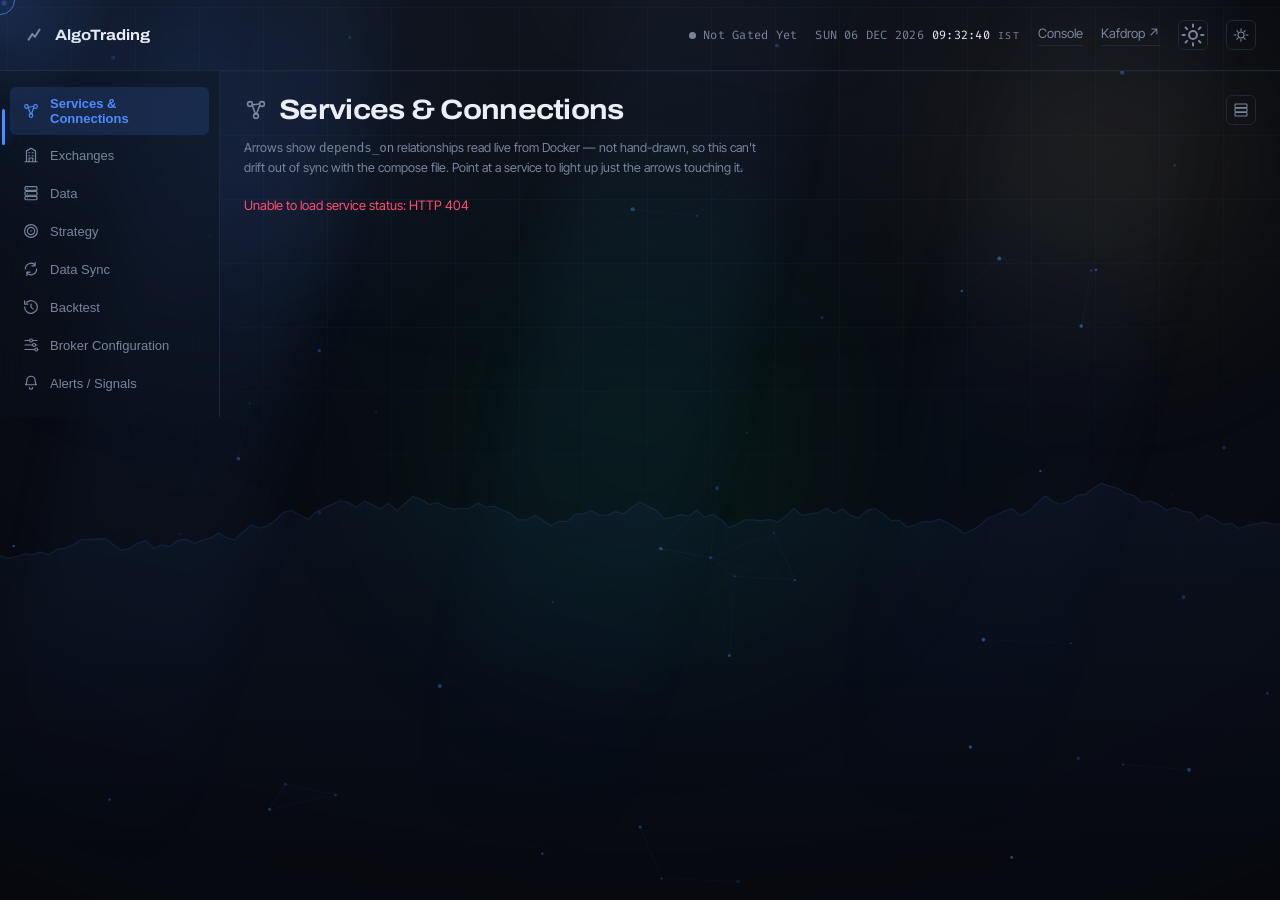
==== commit df8c5236: "dashboard: replace the Indicators placeholder with real EMA/Supertrend/PCR cards Data page's "Indica" ====
--- a/EventDrivenSystem/Source/DashboardService/wwwroot/index.html
+++ b/EventDrivenSystem/Source/DashboardService/wwwroot/index.html
@@ -99,10 +99,7 @@
         <div id="aggregation-status" class="candle-grid">Loading…</div>
 
         <div class="sub-section-label">Indicators</div>
-        <div class="placeholder">
-          <span class="placeholder-icon" data-icon="target"></span>
-          <p>Nothing computes indicators (Supertrend, EMA, Pivot Central Range, …) yet — this is a placeholder for once that exists.</p>
-        </div>
+        <div id="indicators-status" class="indicator-grid">Loading…</div>
       </section>
     </div>
 
--- a/EventDrivenSystem/Source/DashboardService/wwwroot/style.css
+++ b/EventDrivenSystem/Source/DashboardService/wwwroot/style.css
@@ -182,6 +182,8 @@
   display: flex;
   align-items: center;
   justify-content: space-between;
+  flex-wrap: wrap;
+  row-gap: 8px;
   padding: 20px 24px;
   border-bottom: 1px solid var(--border);
 }
@@ -208,17 +210,19 @@
   stroke-linejoin: round;
 }
 
-.header-right { display: flex; align-items: center; gap: 18px; font-size: 13px; color: var(--muted); }
+.header-right { display: flex; align-items: center; flex-wrap: wrap; row-gap: 8px; gap: 18px; font-size: 13px; color: var(--muted); }
 
 .stamp {
   display: inline-flex;
   align-items: baseline;
+  flex-shrink: 0;
   gap: 8px;
   font-family: 'Fira Code', ui-monospace, SFMono-Regular, Menlo, Consolas, monospace;
   font-variant-numeric: tabular-nums;
   font-size: 12px;
   color: var(--muted);
   letter-spacing: 0.02em;
+  white-space: nowrap;
 }
 .stamp__time { color: var(--text); }
 .stamp__zone { font-size: 10px; letter-spacing: 0.14em; }
@@ -232,12 +236,14 @@
 .status-pill {
   display: inline-flex;
   align-items: center;
+  flex-shrink: 0;
   gap: 7px;
   font-family: 'Fira Code', ui-monospace, SFMono-Regular, Menlo, Consolas, monospace;
   font-variant-numeric: tabular-nums;
   font-size: 12px;
   color: var(--muted);
   letter-spacing: 0.02em;
+  white-space: nowrap;
 }
 .status-pill__dot {
   width: 7px;
@@ -785,10 +791,9 @@
 /* Highlighted variant — top-level section titles within a page that carry
    more weight than a regular eyebrow (there's no h2-per-subsection to lean
    on, unlike a page boundary). Used by Data's "Data Ingestion (1-min)" /
-   "Aggregation" and Exchanges' "Country" / "Exchange Session Timeline".
-   Opt-in per label, not a redefinition of .rules-group-label itself — the
-   Strategy rule builder's "Long Entry" / "Short Entry" stay plain, one level
-   down from a section they're already inside. */
+   "Aggregation", Exchanges' "Country" / "Exchange Session Timeline", and
+   Strategy's "Trading Session Rules" / "Long Entry" / "Short Entry". Opt-in
+   per label, not a redefinition of .rules-group-label itself. */
 .rules-group-label--highlight {
   display: flex;
   align-items: center;
@@ -812,13 +817,31 @@
 
 .rules-section { margin-bottom: 18px; }
 
+/* One tier below .rules-group-label--highlight: "Entry Rules", "Risk
+   Management Rules", etc. within a Long/Short Entry group. Same Archivo
+   treatment as .candle-row-name / .exchange-row-name — an item-level name,
+   not a form-field label, which is why this is its own class rather than
+   reusing the small-caps .view-field .view-label (that rule is scoped to
+   .view-field on purpose; a bare .view-label picking it up by cascade
+   accident is what made "Entry Rules" read as equally weighted with
+   "Trading Session Rules"/"Long Entry" above it, so every sub-heading had
+   to repeat "Long Entry:"/"Short Entry:" to stay legible on its own). */
+.rules-section-title {
+  font-family: Archivo, sans-serif;
+  font-variation-settings: "wdth" 108, "wght" 650;
+  font-size: 13.5px;
+  letter-spacing: -0.005em;
+  color: var(--text);
+  margin-bottom: 8px;
+}
+
 .rules-section-head {
   display: flex;
   align-items: center;
   justify-content: space-between;
   margin-bottom: 10px;
 }
-.rules-section-head .view-label { margin-bottom: 0; }
+.rules-section-head .rules-section-title { margin-bottom: 0; }
 
 .rule-row {
   background: var(--bg);
@@ -1056,11 +1079,84 @@
 }
 .candle-row-foot .storage-indicators { margin-top: 0; }
 
-/* --- Rail: the console's session-ribbon mechanics, shared -----------------
-   Three full-width tick layers, each clipped to its own share of the session.
-   Keeping every layer full width is what locks the tick period to the axis
-   instead of stretching it with the fill — don't reimplement by sizing the
-   fill element's width. */
+/* --- Indicators (EMA / Supertrend / Pivot Central Range) ---
+   Same card shell as .candle-row (reuses .candle-row-head/.candle-row-foot/.candle-tf/.badge
+   wholesale) — the only new parts are the headline value and the cold-start seed progress bar,
+   since a candle-count rail doesn't make sense for a single scalar indicator value. */
+.indicator-grid {
+  display: flex;
+  flex-direction: column;
+  gap: 10px;
+  margin-bottom: 8px;
+}
+
+.indicator-row {
+  background: var(--surface);
+  backdrop-filter: blur(6px);
+  border: 1px solid var(--border);
+  border-radius: 12px;
+  padding: 14px 16px;
+}
+
+.indicator-body {
+  display: flex;
+  align-items: baseline;
+  justify-content: space-between;
+  gap: 8px 14px;
+  margin-top: 12px;
+}
+
+.indicator-ref {
+  font-size: 12px;
+  color: var(--muted);
+  letter-spacing: 0.01em;
+}
+
+.indicator-value {
+  font-family: 'Fira Code', ui-monospace, SFMono-Regular, Menlo, Consolas, monospace;
+  font-variant-numeric: tabular-nums;
+  font-size: 22px;
+  font-weight: 500;
+  letter-spacing: -0.01em;
+}
+
+.indicator-seed {
+  display: flex;
+  align-items: center;
+  gap: 10px;
+  margin-top: 12px;
+  font-size: 11px;
+  color: var(--muted);
+}
+
+.indicator-seed-track {
+  flex: 1;
+  height: 5px;
+  border-radius: 3px;
+  background: var(--border);
+  overflow: hidden;
+}
+
+.indicator-seed-fill {
+  height: 100%;
+  background: var(--yellow);
+  transition: width var(--motion-standard);
+}
+
+/* --- Rail: per-bucket ground truth, not an aggregate approximation --------
+   The backend sends bucketMap — one char per expected bucket ('a' arrived,
+   'm' missing, 'p' pending) straight from the Redis SET's actual members
+   (each arrived bucket's own WindowsStartTime), not just a cardinality. A
+   simple "first N ticks are fill, then one gap" model can't represent an
+   outage in the middle of an otherwise-healthy day; it only ever shows one
+   trailing gap regardless of where the real hole is.
+
+   bucketMapGradient() in app.js turns that into a run-length-encoded
+   linear-gradient (one color-stop pair per state *transition*, not per
+   bucket — a 375-bucket 1-min row costs a handful of stops, not 375),
+   applied as .rail-map's background-image. The tick rhythm (the small gaps
+   between buckets) comes from a separate mask layer here, independent of
+   color, so it's the same cost regardless of how fragmented the map is. */
 .rail {
   position: relative;
   height: 20px;
@@ -1069,22 +1165,21 @@
   overflow: hidden;
 }
 
-.rail-layer {
+.rail-map {
   position: absolute;
   inset: 0;
-  background-image: linear-gradient(90deg, currentColor 0 58%, transparent 58%);
-  background-size: calc(100% / var(--bars, 375)) 100%;
-  transition: clip-path var(--motion-standard), color var(--motion-standard);
-}
-.rail-layer.rest { color: var(--border); }
-.rail-layer.gap  { color: var(--red); opacity: 0.5; clip-path: inset(0 calc(100% - var(--exp, 0%)) 0 0); }
-.rail-layer.fill { color: var(--green); clip-path: inset(0 calc(100% - var(--fill, 0%)) 0 0); }
-
-.rail[data-status="amber"]   .rail-layer.fill { color: var(--yellow); }
-.rail[data-status="red"]     .rail-layer.fill { color: var(--red); }
-.rail[data-status="pending"] .rail-layer.fill { color: var(--muted); }
-
-/* Where the session should have reached by now, per the backend's ExpectedSoFar. */
+  -webkit-mask-image: linear-gradient(90deg, black 0 58%, transparent 58%);
+          mask-image: linear-gradient(90deg, black 0 58%, transparent 58%);
+  -webkit-mask-size: calc(100% / var(--bars, 375)) 100%;
+          mask-size: calc(100% / var(--bars, 375)) 100%;
+  -webkit-mask-repeat: repeat-x;
+          mask-repeat: repeat-x;
+  transition: background-image var(--motion-standard);
+}
+
+/* Where the session should have reached by now, per the backend's ExpectedSoFar.
+   A sibling of .rail-map, not a child — .rail-map's mask would otherwise chop
+   this marker into the same tick pattern instead of drawing it as one clean line. */
 .rail-now {
   position: absolute;
   top: 0;
@@ -1107,9 +1202,9 @@
 .rail-axis b { color: var(--text); font-weight: 500; }
 
 /* Under ~760px the 375-tick period falls below a device pixel and turns to
-   mush — drop to a solid bar, which reads the same at a glance. */
+   mush — drop the mask so it reads as a solid bar instead. */
 @media (max-width: 760px) {
-  .rail-layer { background-image: linear-gradient(90deg, currentColor 0 100%); }
+  .rail-map { -webkit-mask-image: none; mask-image: none; }
 }
 
 /* --- Shared status card (country gate on Exchanges) --- */
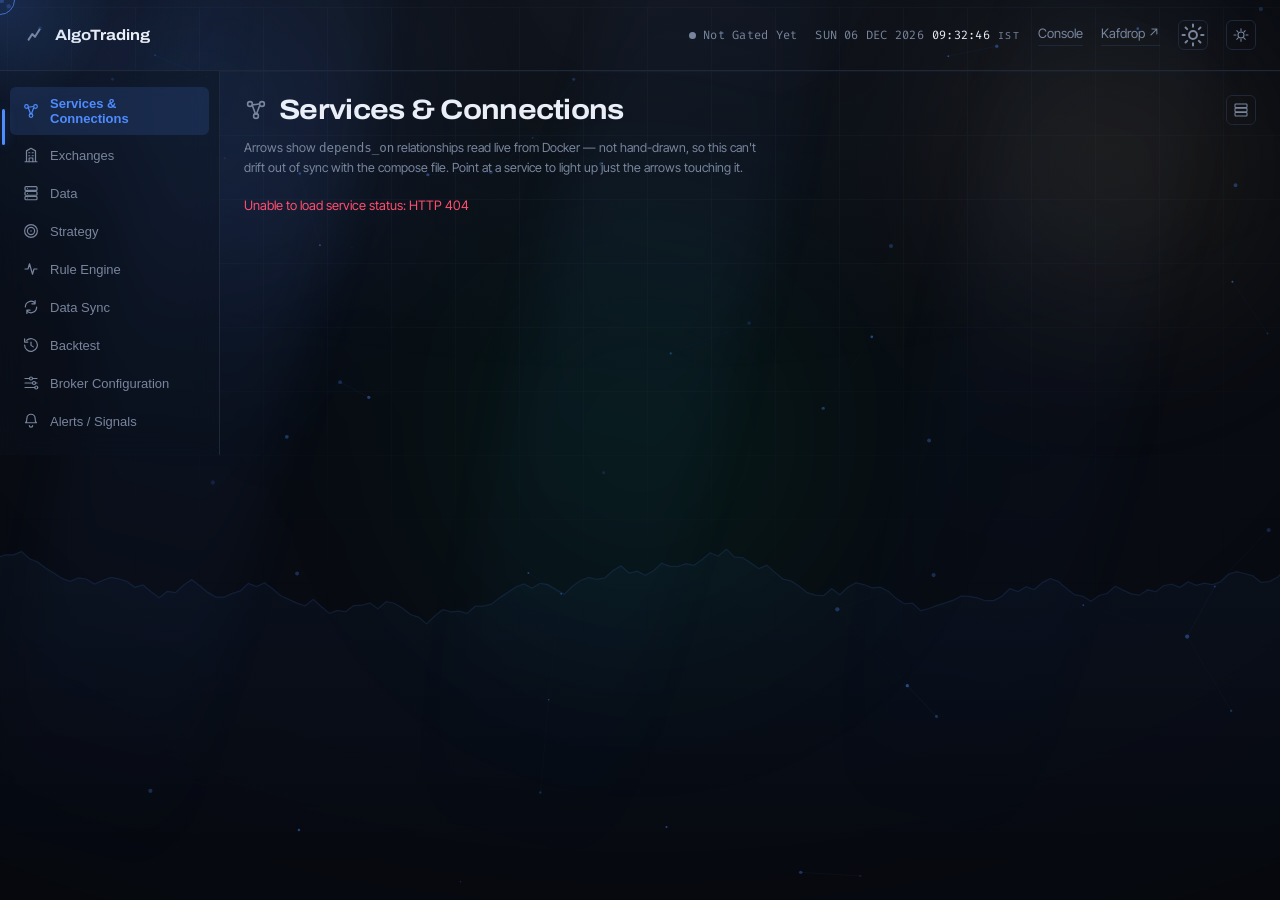
==== commit 8d70ab87: "strategy+dashboard: new Rule Engine page — visualize a deployed strategy's rules against live data N" ====
--- a/EventDrivenSystem/Source/DashboardService/wwwroot/index.html
+++ b/EventDrivenSystem/Source/DashboardService/wwwroot/index.html
@@ -52,6 +52,7 @@
     <button class="nav-item" data-page="exchanges" data-icon="building"><span class="nav-icon"></span><span class="nav-label">Exchanges</span></button>
     <button class="nav-item" data-page="data" data-icon="stack"><span class="nav-icon"></span><span class="nav-label">Data</span></button>
     <button class="nav-item" data-page="strategy" data-icon="target"><span class="nav-icon"></span><span class="nav-label">Strategy</span></button>
+    <button class="nav-item" data-page="rule-engine" data-icon="pulse"><span class="nav-icon"></span><span class="nav-label">Rule Engine</span></button>
     <button class="nav-item" data-page="datasync" data-icon="sync"><span class="nav-icon"></span><span class="nav-label">Data Sync</span></button>
     <button class="nav-item" data-page="backtest" data-icon="history"><span class="nav-icon"></span><span class="nav-label">Backtest</span></button>
     <button class="nav-item" data-page="broker" data-icon="sliders"><span class="nav-icon"></span><span class="nav-label">Broker Configuration</span></button>
@@ -118,6 +119,15 @@
       </section>
     </div>
 
+    <div class="page" data-page="rule-engine">
+      <section>
+        <h2><span class="section-icon" data-icon="pulse"></span>Rule Engine</h2>
+        <p class="hint">Walks the deployed strategy's rule tree top to bottom, evaluating each condition against whatever live data actually backs it right now. <code>Pass</code>/<code>Fail</code> means a real value was checked; <code>Unknown</code> means the data behind that rule doesn't exist in this stack yet — never a guess standing in for a real result.</p>
+        <div id="rule-engine-error" class="error" hidden></div>
+        <div id="rule-engine-content" class="rule-flow">Loading…</div>
+      </section>
+    </div>
+
     <div class="page" data-page="datasync">
       <section>
         <h2><span class="section-icon" data-icon="sync"></span>Data Sync</h2>
--- a/EventDrivenSystem/Source/DashboardService/wwwroot/style.css
+++ b/EventDrivenSystem/Source/DashboardService/wwwroot/style.css
@@ -1277,3 +1277,115 @@
 .storage-pill.bad { color: var(--red); }
 .storage-pill.bad .storage-dot { background: var(--red); }
 
+
+/* --- Rule Engine page ---
+   Reuses the app's shared card shell (.surface/.border look, .badge, .rule-link-tag from the
+   Strategy page's read-only rule view) rather than inventing new primitives — only what's genuinely
+   new gets new classes: the vertical connector spine, the headline value/eyebrow layout, the
+   entry/exit fork, and the cold-start seed bar. See design-system/algotrading-dashboard/pages/
+   rule-engine.md. */
+
+.rule-flow { max-width: 900px; }
+
+.identity {
+  display: flex; align-items: center; gap: 12px;
+  background: var(--surface);
+  backdrop-filter: blur(6px);
+  border: 1px solid var(--border);
+  border-radius: 12px;
+  padding: 14px 16px;
+  margin-bottom: 20px;
+}
+.identity-name { font-family: Archivo, sans-serif; font-variation-settings: "wdth" 108, "wght" 650; font-size: 15px; }
+.identity-meta { color: var(--muted); font-size: 12px; margin-top: 2px; }
+.badge.deployed { background: var(--green-bg); color: var(--green); border-color: transparent; }
+
+/* Status vocabulary here is Pass/Fail/Unknown, not the Data page's On-Track/Behind/Pending — same
+   three semantic colors (green/red/muted), different words, since "a condition holds" and "data is
+   fresh" are different questions even when they share a palette. */
+.badge.status-pass { background: var(--green-bg); color: var(--green); border-color: transparent; }
+.badge.status-fail { background: var(--red-bg); color: var(--red); border-color: transparent; }
+.badge.status-unknown, .badge.unknown { background: var(--bg); color: var(--muted); border-color: var(--border); }
+
+.flow { position: relative; margin-bottom: 8px; }
+
+.connector {
+  width: 2px; height: 22px; background: var(--line); margin: 0 auto;
+  position: relative;
+}
+.connector::after {
+  content: ""; position: absolute; left: 50%; bottom: -1px; transform: translateX(-50%);
+  border: 5px solid transparent; border-top-color: var(--line); border-bottom: 0;
+}
+.connector.pass { background: var(--green); }
+.connector.pass::after { border-top-color: var(--green); }
+.connector.fail { background: var(--red); }
+.connector.fail::after { border-top-color: var(--red); }
+
+.rule-node {
+  background: var(--surface);
+  backdrop-filter: blur(6px);
+  border: 1px solid var(--border);
+  border-radius: 12px;
+  padding: 16px 18px;
+}
+.rule-node.pass { border-color: color-mix(in srgb, var(--green) 35%, var(--border)); }
+.rule-node.fail { border-color: color-mix(in srgb, var(--red) 35%, var(--border)); }
+.rule-node.placeholder-node { border-style: dashed; background: transparent; }
+.rule-node.placeholder-node .node-title { color: var(--muted); }
+
+.node-head { display: flex; align-items: center; justify-content: space-between; gap: 10px; margin-bottom: 4px; }
+.node-title { font-family: Archivo, sans-serif; font-variation-settings: "wdth" 108, "wght" 600; font-size: 13.5px; }
+.node-eyebrow { font-size: 10px; letter-spacing: 0.1em; color: var(--muted); text-transform: uppercase; margin-bottom: 3px; }
+.node-detail { font-size: 12.5px; color: var(--muted); margin-top: 8px; }
+
+.node-values { display: flex; gap: 18px; margin-top: 10px; flex-wrap: wrap; }
+.value-chip { font-family: 'Fira Code', ui-monospace, SFMono-Regular, Menlo, Consolas, monospace; font-variant-numeric: tabular-nums; font-size: 12.5px; }
+.value-chip .k { color: var(--muted); margin-right: 6px; }
+.value-chip .v { color: var(--text); font-weight: 500; }
+.value-chip .v.pass { color: var(--green); }
+.value-chip .v.fail { color: var(--red); }
+
+.rule-list { display: flex; flex-direction: column; gap: 6px; margin-top: 10px; }
+.rule-row {
+  display: flex; align-items: center; justify-content: space-between; gap: 10px;
+  padding: 8px 12px;
+  background: var(--panel-2);
+  border-radius: 8px;
+  font-size: 12.5px;
+}
+.rule-row .rule-text { font-size: 12px; }
+.unwired-tag { font-size: 10px; color: var(--muted); font-style: italic; white-space: nowrap; }
+
+.rule-side { margin-top: 28px; }
+.rule-side-label {
+  font-family: Archivo, sans-serif;
+  font-variation-settings: "wdth" 108, "wght" 650;
+  font-size: 13px;
+  letter-spacing: 0.02em;
+  margin-bottom: 10px;
+  padding-bottom: 8px;
+  border-bottom: 1px solid var(--border);
+}
+
+.fork { display: grid; grid-template-columns: 1fr 1fr; gap: 20px; }
+.fork-label {
+  text-align: center; font-size: 10.5px; letter-spacing: 0.1em; color: var(--muted);
+  text-transform: uppercase; margin-bottom: 10px;
+}
+.fork-label.live { color: var(--green); }
+.fork-label.dim { color: var(--muted); }
+
+.legend {
+  display: flex; gap: 18px; margin-top: 32px; padding-top: 16px;
+  border-top: 1px solid var(--border);
+  font-size: 11.5px; color: var(--muted); flex-wrap: wrap;
+}
+.legend .dot { width: 8px; height: 8px; border-radius: 50%; display: inline-block; margin-right: 6px; }
+.legend .dot.pass { background: var(--green); }
+.legend .dot.fail { background: var(--red); }
+.legend .dot.unknown { background: var(--muted); }
+
+@media (max-width: 760px) {
+  .fork { grid-template-columns: 1fr; }
+}
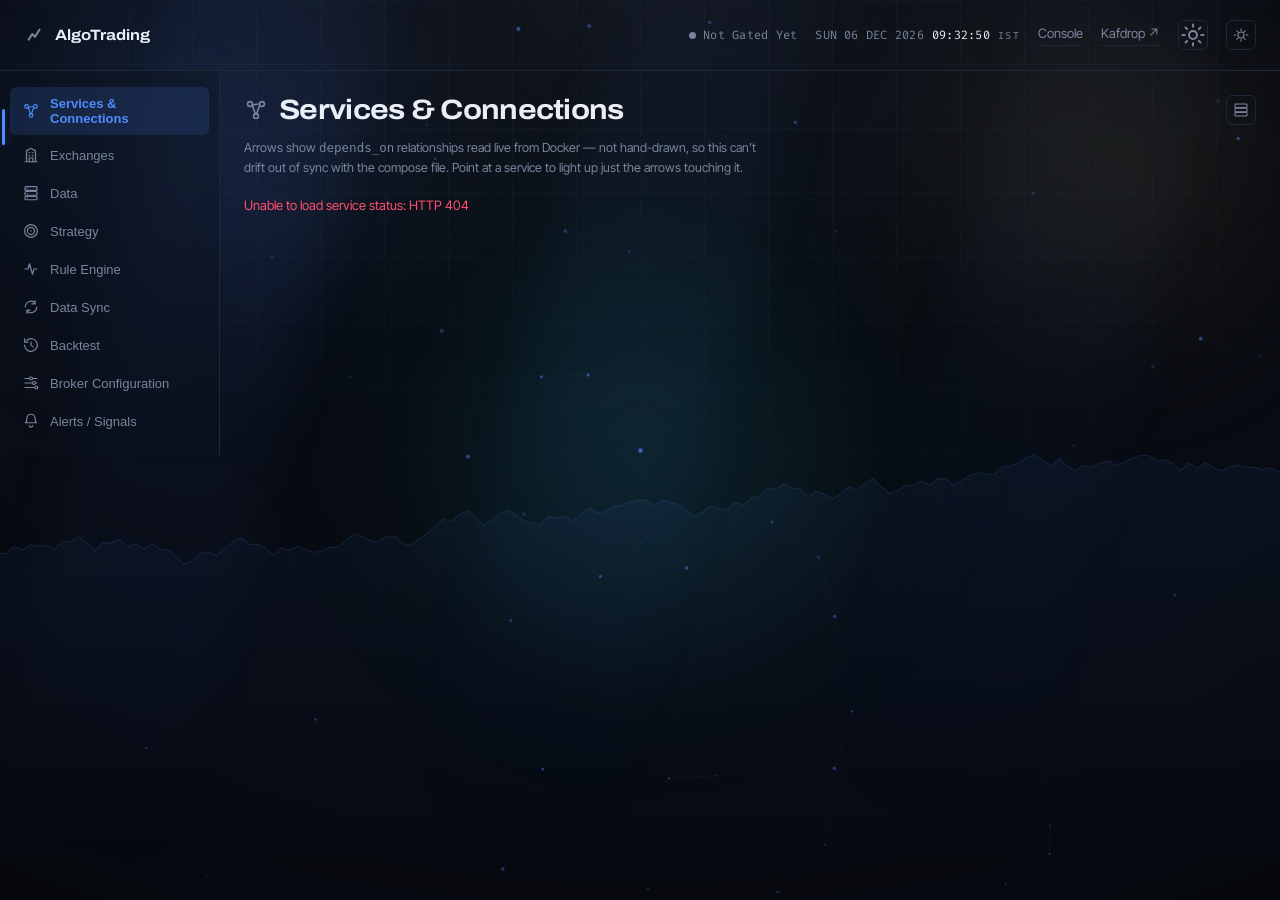
==== commit a2a285a3: "rule-engine: switch between all deployed strategies, not just the first loadRuleEngine picked the fi" ====
--- a/EventDrivenSystem/Source/DashboardService/wwwroot/index.html
+++ b/EventDrivenSystem/Source/DashboardService/wwwroot/index.html
@@ -124,6 +124,7 @@
         <h2><span class="section-icon" data-icon="pulse"></span>Rule Engine</h2>
         <p class="hint">Walks the deployed strategy's rule tree top to bottom, evaluating each condition against whatever live data actually backs it right now. <code>Pass</code>/<code>Fail</code> means a real value was checked; <code>Unknown</code> means the data behind that rule doesn't exist in this stack yet — never a guess standing in for a real result.</p>
         <div id="rule-engine-error" class="error" hidden></div>
+        <div id="rule-engine-switcher" class="strategy-switcher" hidden></div>
         <div id="rule-engine-content" class="rule-flow">Loading…</div>
       </section>
     </div>
--- a/EventDrivenSystem/Source/DashboardService/wwwroot/style.css
+++ b/EventDrivenSystem/Source/DashboardService/wwwroot/style.css
@@ -314,7 +314,13 @@
 .nav-icon { display: inline-flex; flex-shrink: 0; }
 .nav-icon .icon { width: 18px; height: 18px; }
 
-main { flex: 1; min-width: 0; padding: 24px; max-width: 1180px; }
+/* 1180px was sized for a laptop-class window and never revisited — on a wide monitor it leaves a
+   huge dead void next to the sidebar on every page (not just this one; it's the shared container).
+   1600px gives large screens real room (existing grids — .cards-mini, .rule-workspace's 1fr flow
+   column, .fork — already reflow via auto-fill/1fr, so they use the extra width instead of just
+   sitting in more empty space) while still capping so nothing goes edge-to-edge and content stays
+   in a readable block on ultrawide displays. */
+main { flex: 1; min-width: 0; padding: 24px; max-width: 1600px; }
 
 .page { display: none; }
 .page.active { display: block; }
@@ -1285,7 +1291,152 @@
    entry/exit fork, and the cold-start seed bar. See design-system/algotrading-dashboard/pages/
    rule-engine.md. */
 
-.rule-flow { max-width: 900px; }
+/* Two columns: what the engine reads, and what it decides. The rail is sticky because the tree is
+   several viewports tall — an input list that scrolls away is useless for tracing a value down to
+   the rules that consume it. */
+/* The 44px gap is a connector channel, not decoration. At the 20px this started with, a curve
+   from a card to a rule 400px below had so little horizontal room that it rendered as a near-
+   vertical hairline hugging the column edge — indistinguishable from a border. Lines need room
+   across to read as lines. */
+.rule-workspace {
+  position: relative;
+  display: grid;
+  grid-template-columns: 236px minmax(0, 1fr);
+  gap: 44px;
+  align-items: start;
+}
+
+.link-layer {
+  position: absolute; inset: 0;
+  pointer-events: none;
+  z-index: 2;
+  overflow: visible;
+}
+.link-layer path {
+  fill: none;
+  stroke: var(--accent);
+  stroke-width: 1.75;
+  stroke-linecap: round;
+  opacity: 0.8;
+}
+/* Endpoint dots — without them a stroke landing on a card edge reads as an overhanging line
+   rather than as something connecting to that specific row. */
+.link-layer circle { fill: var(--accent); opacity: 0.9; }
+
+.source-rail { position: sticky; top: 16px; }
+.rail-head { display: flex; align-items: baseline; justify-content: space-between; gap: 8px; margin-bottom: 10px; }
+.rail-title {
+  font-family: Archivo, sans-serif; font-variation-settings: "wdth" 108, "wght" 650;
+  font-size: 12px; letter-spacing: 0.02em;
+}
+.rail-count { font-size: 10.5px; color: var(--muted); }
+.rail-note { font-size: 10.5px; color: var(--muted); margin-top: 10px; line-height: 1.5; }
+
+.source-list { display: flex; flex-direction: column; gap: 8px; }
+
+.source-card {
+  display: block; width: 100%; text-align: left; cursor: pointer;
+  background: var(--surface);
+  backdrop-filter: blur(6px);
+  border: 1px solid var(--border);
+  border-radius: 10px;
+  padding: 9px 11px;
+  color: inherit; font: inherit;
+  transition: border-color var(--motion-fast), opacity var(--motion-fast);
+}
+.source-card:hover { border-color: var(--line); }
+
+/* Dashed and valueless, the same treatment .placeholder-node already uses for the two gates this
+   page can't answer — an input with no feed is the same kind of honest nothing. */
+.source-card.unbacked { border-style: dashed; background: transparent; }
+.source-card.unbacked .src-label { color: var(--muted); }
+
+.src-head { display: flex; align-items: baseline; justify-content: space-between; gap: 8px; }
+.src-label {
+  font-family: Archivo, sans-serif; font-variation-settings: "wdth" 108, "wght" 600;
+  font-size: 12px; line-height: 1.3;
+}
+.src-feeds {
+  flex-shrink: 0; font-size: 10px; color: var(--muted);
+  background: var(--bg); border: 1px solid var(--border);
+  border-radius: 999px; padding: 1px 6px;
+  font-variant-numeric: tabular-nums;
+}
+.src-scope { font-size: 10px; color: var(--muted); margin-top: 2px; }
+.src-value {
+  font-family: 'Fira Code', ui-monospace, SFMono-Regular, Menlo, Consolas, monospace;
+  font-variant-numeric: tabular-nums;
+  font-size: 13px; margin-top: 6px;
+}
+.src-value.none { font-family: inherit; font-size: 10.5px; font-style: italic; color: var(--muted); margin-top: 4px; }
+.src-detail { font-size: 10.5px; color: var(--muted); margin-top: 3px; line-height: 1.4; }
+.src-asof {
+  font-family: 'Fira Code', ui-monospace, SFMono-Regular, Menlo, Consolas, monospace;
+  font-size: 10px; color: var(--muted); margin-top: 4px;
+}
+
+/* While a link is active everything unrelated recedes. Dimming rather than hiding: the shape of
+   the whole tree stays readable, so you can see *where* in it the highlighted rules sit. */
+.rule-workspace.linking .eval-row:not(.linked),
+.rule-workspace.linking .rule-node.gate:not(.linked),
+.rule-workspace.linking .source-card:not(.linked) { opacity: 0.25; }
+
+.rule-workspace.linking .linked.source-card,
+.rule-workspace.linking .linked.eval-row,
+.rule-workspace.linking .linked.rule-node {
+  border-color: color-mix(in srgb, var(--accent) 55%, var(--border));
+}
+.rule-workspace.linking .linked.eval-row { box-shadow: inset 2px 0 0 var(--accent); }
+
+/* Below this the rail + channel eat so much width that the fork columns stop being readable, and
+   a legible tree matters more than the connector lines. The rail becomes a grid of cards above the
+   tree — still the full inventory of what's backed and what isn't, just without the flow drawing. */
+@media (max-width: 1200px) {
+  .rule-workspace { grid-template-columns: 1fr; gap: 20px; }
+  .source-rail { position: static; }
+  .source-list { display: grid; grid-template-columns: repeat(auto-fill, minmax(190px, 1fr)); gap: 8px; }
+  /* Curves computed for a side-by-side layout are meaningless once the rail sits above the tree.
+     Hover/pin still highlights both sides — only the drawing goes. */
+  .link-layer { display: none; }
+}
+
+/* Only rendered when 2+ strategies are deployed at once (loadRuleEngine hides/empties it
+   otherwise) — one deployed strategy has nothing to switch between, so the single-strategy case
+   stays exactly as it looked before this existed. Chips wrap rather than scroll: a handful of
+   deployed strategies is the expected scale, not a long list that needs its own scroller. */
+.strategy-switcher {
+  display: flex;
+  flex-wrap: wrap;
+  gap: 8px;
+  margin-bottom: 16px;
+}
+
+.strategy-chip {
+  display: flex;
+  align-items: center;
+  gap: 8px;
+  background: var(--surface);
+  backdrop-filter: blur(6px);
+  border: 1px solid var(--border);
+  border-radius: 10px;
+  padding: 8px 12px;
+  cursor: pointer;
+  color: inherit;
+  font: inherit;
+  text-align: left;
+  transition: border-color var(--motion-fast), background var(--motion-fast);
+}
+.strategy-chip:hover { border-color: var(--line); }
+.strategy-chip.active {
+  border-color: var(--accent);
+  background: var(--accent-bg);
+}
+.chip-name {
+  font-family: Archivo, sans-serif; font-variation-settings: "wdth" 108, "wght" 650;
+  font-size: 13px;
+}
+.strategy-chip.active .chip-name { color: var(--accent); }
+.chip-meta { font-size: 11px; color: var(--muted); }
 
 .identity {
   display: flex; align-items: center; gap: 12px;
@@ -1347,15 +1498,133 @@
 .value-chip .v.fail { color: var(--red); }
 
 .rule-list { display: flex; flex-direction: column; gap: 6px; margin-top: 10px; }
-.rule-row {
-  display: flex; align-items: center; justify-content: space-between; gap: 10px;
+
+/* Named .eval-row, NOT .rule-row: the Strategy page's rule *editor* already owns .rule-row (see
+   ~line 846), and this page's flat later-in-the-file redefinition was silently overriding it on
+   both pages. Two different components, two different names. */
+.eval-row {
   padding: 8px 12px;
   background: var(--panel-2);
   border-radius: 8px;
   font-size: 12.5px;
 }
-.rule-row .rule-text { font-size: 12px; }
+.eval-main { display: flex; align-items: center; justify-content: space-between; gap: 12px; }
+/* The never-evaluated branches keep the original one-line row — see ruleEvalRowHtml(). */
+.eval-row.compact .rule-text { font-size: 12px; }
+.eval-end { display: flex; align-items: center; gap: 8px; flex-shrink: 0; }
 .unwired-tag { font-size: 10px; color: var(--muted); font-style: italic; white-space: nowrap; }
+
+/* The comparison itself: operand / operator / operand, with each side's live value directly under
+   the name it resolved from. Same 1fr auto 1fr shape the Strategy page's rule editor uses for the
+   same three parts, so a rule reads the same way whether you're writing it or watching it. */
+.rule-compare { display: grid; grid-template-columns: 1fr auto 1fr; gap: 10px; align-items: center; flex: 1; min-width: 0; }
+.cmp-side { min-width: 0; }
+.cmp-side.right { text-align: right; }
+.cmp-name { font-size: 12px; color: var(--text); line-height: 1.35; }
+.cmp-value {
+  font-family: 'Fira Code', ui-monospace, SFMono-Regular, Menlo, Consolas, monospace;
+  font-variant-numeric: tabular-nums;
+  font-size: 12.5px; margin-top: 3px; color: var(--text);
+}
+/* A literal isn't a live reading — it says so in the muted voice the page uses for "nothing to
+   report here", so it can never be mistaken for a value that was fetched. */
+.cmp-value.literal, .cmp-value.none { font-family: inherit; font-size: 10.5px; font-style: italic; color: var(--muted); }
+
+/* The operator carries the outcome tint, not the operand values: in "A > B" neither side is
+   individually right or wrong, the comparison between them is. */
+.cmp-op {
+  font-family: 'Fira Code', ui-monospace, SFMono-Regular, Menlo, Consolas, monospace;
+  font-size: 12px; padding: 3px 8px; border-radius: 6px;
+  background: var(--bg); color: var(--muted); border: 1px solid var(--border);
+  white-space: nowrap;
+}
+.cmp-op.pass { color: var(--green); border-color: color-mix(in srgb, var(--green) 40%, transparent); background: var(--green-bg); }
+.cmp-op.fail { color: var(--red); border-color: color-mix(in srgb, var(--red) 40%, transparent); background: var(--red-bg); }
+
+.evidence-toggle {
+  background: none; border: 1px solid var(--border); color: var(--muted);
+  border-radius: 6px; cursor: pointer; font-size: 10px; line-height: 1;
+  padding: 4px 6px; transition: transform var(--motion-fast), color var(--motion-fast);
+}
+.evidence-toggle:hover { color: var(--text); border-color: var(--line); }
+.evidence-toggle[aria-expanded="true"] { transform: rotate(180deg); color: var(--text); }
+
+/* Distance to flipping. Only rendered when both sides resolved to real numbers — see
+   ruleGapHtml(). The track is scaled to ATR and *says so*; with no ATR available there's no
+   honest scale for a bar, so only the numbers show. */
+.rule-gap { display: flex; align-items: center; gap: 10px; margin-top: 8px; font-size: 11px; }
+.gap-delta {
+  font-family: 'Fira Code', ui-monospace, SFMono-Regular, Menlo, Consolas, monospace;
+  font-variant-numeric: tabular-nums; font-weight: 500;
+}
+.gap-delta.pass { color: var(--green); }
+.gap-delta.fail { color: var(--red); }
+.gap-delta.unknown { color: var(--muted); }
+.gap-phrase { color: var(--muted); }
+.gap-track { flex: 1; max-width: 160px; height: 3px; background: var(--bg); border-radius: 2px; overflow: hidden; }
+.gap-fill { height: 100%; background: var(--muted); border-radius: 2px; }
+.gap-fill.pass { background: var(--green); }
+.gap-fill.fail { background: var(--red); }
+.gap-scale {
+  color: var(--muted); font-size: 10.5px;
+  font-family: 'Fira Code', ui-monospace, SFMono-Regular, Menlo, Consolas, monospace;
+}
+
+/* Evidence drawer — the exact Redis key, the bar it belongs to, and the raw hash fields the value
+   came out of. Everything here is verbatim from Redis except Supertrend's "band used", which is
+   the one derivation the raw hash can't show on its own. */
+.evidence {
+  display: grid; grid-template-columns: 1fr 1fr; gap: 16px;
+  margin-top: 10px; padding-top: 10px;
+  border-top: 1px dashed var(--border);
+}
+/* Explicit, because `display: grid` above beats the UA stylesheet's `[hidden] { display: none }`
+   on specificity — without this the drawer renders open regardless of the attribute. */
+.evidence[hidden] { display: none; }
+.ev-col { min-width: 0; }
+.ev-head {
+  font-size: 10px; letter-spacing: 0.1em; text-transform: uppercase;
+  color: var(--muted); margin-bottom: 6px;
+}
+.ev-source { font-size: 10.5px; color: var(--muted); word-break: break-all; }
+.ev-source .ev-k { margin-right: 6px; }
+.ev-source code {
+  font-family: 'Fira Code', ui-monospace, SFMono-Regular, Menlo, Consolas, monospace;
+  font-size: 10.5px; color: var(--text);
+}
+.ev-source.lit, .ev-source.none { font-style: italic; }
+.ev-asof {
+  font-size: 10.5px; color: var(--muted); margin-top: 3px;
+  font-family: 'Fira Code', ui-monospace, SFMono-Regular, Menlo, Consolas, monospace;
+}
+.ev-fields { margin-top: 8px; display: flex; flex-direction: column; gap: 3px; }
+.ev-field { display: flex; justify-content: space-between; gap: 10px; font-size: 10.5px; }
+.ev-k { color: var(--muted); white-space: nowrap; }
+.ev-v {
+  font-family: 'Fira Code', ui-monospace, SFMono-Regular, Menlo, Consolas, monospace;
+  font-variant-numeric: tabular-nums; color: var(--text);
+  text-align: right; word-break: break-all;
+}
+
+/* Container query, not a viewport one: the same .eval-row renders both full-width (Gate 3, ~900px)
+   and inside a fork column (~420px), so what it needs to know is how much room *it* has, not how
+   wide the window is. A media query would stack the roomy top-level rows and the cramped fork
+   rows at the same breakpoint, which is wrong for both. */
+.rule-node { container-type: inline-size; }
+
+@container (max-width: 460px) {
+  .rule-compare { grid-template-columns: 1fr; gap: 4px; }
+  .cmp-side.right { text-align: left; }
+  .cmp-op { justify-self: start; }
+  .evidence { grid-template-columns: 1fr; }
+}
+
+/* Fallback for the fork collapsing to one column on a genuinely narrow window. */
+@media (max-width: 700px) {
+  .rule-compare { grid-template-columns: 1fr; }
+  .cmp-side.right { text-align: left; }
+  .evidence { grid-template-columns: 1fr; }
+}
 
 .rule-side { margin-top: 28px; }
 .rule-side-label {
@@ -1385,6 +1654,7 @@
 .legend .dot.pass { background: var(--green); }
 .legend .dot.fail { background: var(--red); }
 .legend .dot.unknown { background: var(--muted); }
+.legend .dot.neutral { background: var(--line); }
 
 @media (max-width: 760px) {
   .fork { grid-template-columns: 1fr; }
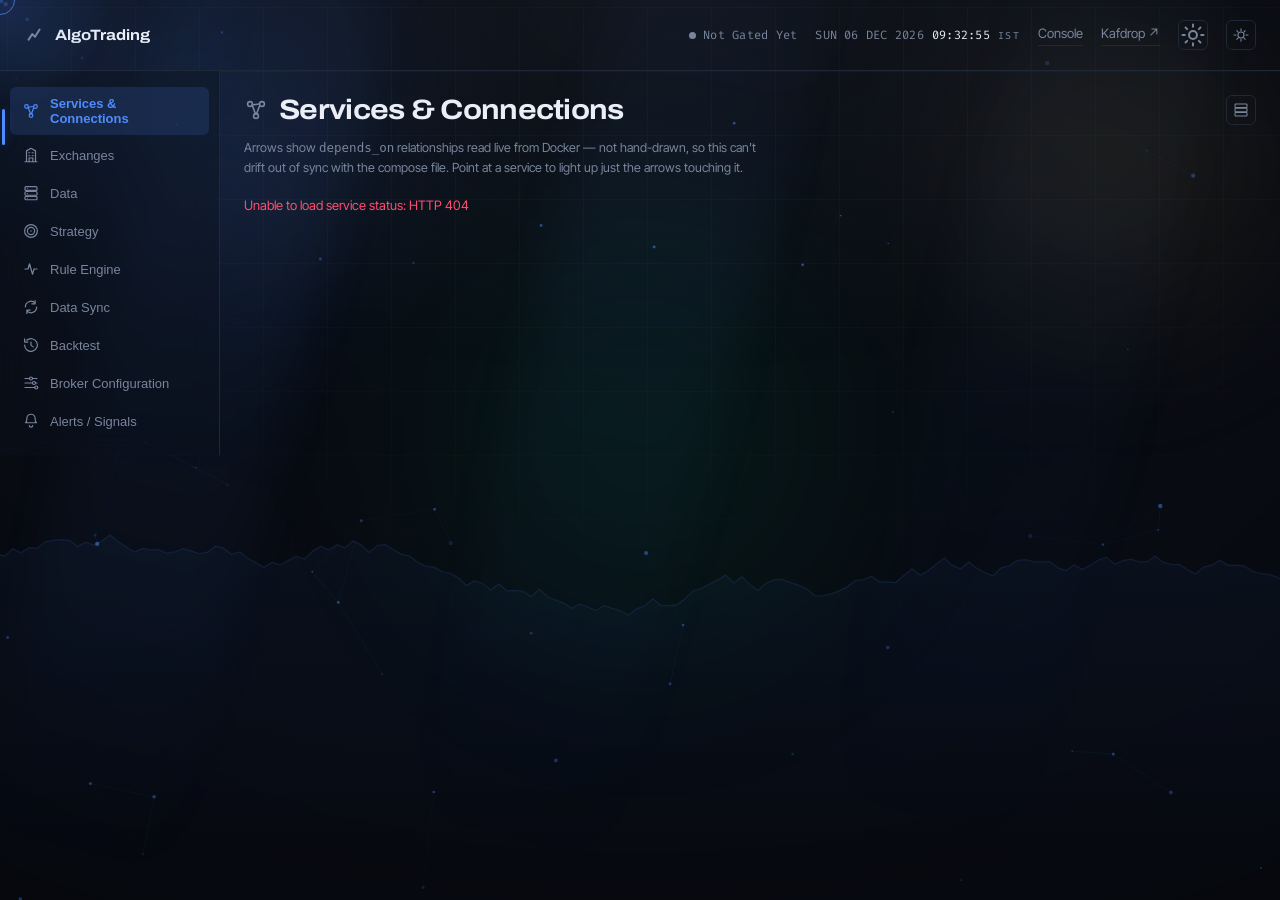
==== commit f955f16e: "rule-engine: drop redundant deployed gate, hoist session gate page-level Two things were being asked" ====
--- a/EventDrivenSystem/Source/DashboardService/wwwroot/index.html
+++ b/EventDrivenSystem/Source/DashboardService/wwwroot/index.html
@@ -124,6 +124,7 @@
         <h2><span class="section-icon" data-icon="pulse"></span>Rule Engine</h2>
         <p class="hint">Walks the deployed strategy's rule tree top to bottom, evaluating each condition against whatever live data actually backs it right now. <code>Pass</code>/<code>Fail</code> means a real value was checked; <code>Unknown</code> means the data behind that rule doesn't exist in this stack yet — never a guess standing in for a real result.</p>
         <div id="rule-engine-error" class="error" hidden></div>
+        <div id="rule-engine-session" class="session-banner" hidden></div>
         <div id="rule-engine-switcher" class="strategy-switcher" hidden></div>
         <div id="rule-engine-content" class="rule-flow">Loading…</div>
       </section>
--- a/EventDrivenSystem/Source/DashboardService/wwwroot/style.css
+++ b/EventDrivenSystem/Source/DashboardService/wwwroot/style.css
@@ -1400,6 +1400,12 @@
   .link-layer { display: none; }
 }
 
+/* The session/holiday gate, common to every deployed strategy — shown once, above the switcher,
+   rather than duplicated inside each strategy's own tree. Reuses .rule-node.gate/.connector as-is
+   (via gateNodeHtml), just needs the same bottom margin the switcher/identity blocks use so the
+   page reads as one stacked sequence rather than a gate floating with no relation to what's below. */
+.session-banner { margin-bottom: 16px; }
+
 /* Only rendered when 2+ strategies are deployed at once (loadRuleEngine hides/empties it
    otherwise) — one deployed strategy has nothing to switch between, so the single-strategy case
    stays exactly as it looked before this existed. Chips wrap rather than scroll: a handful of
@@ -1438,8 +1444,10 @@
 .strategy-chip.active .chip-name { color: var(--accent); }
 .chip-meta { font-size: 11px; color: var(--muted); }
 
+/* Just name + meta now — the deployed-version badge that used to sit alongside them was dropped
+   (redundant: only deployed strategies ever reach this page, and the switcher chip above already
+   shows the version). Stacked, not a row, now that there's only one thing in here. */
 .identity {
-  display: flex; align-items: center; gap: 12px;
   background: var(--surface);
   backdrop-filter: blur(6px);
   border: 1px solid var(--border);
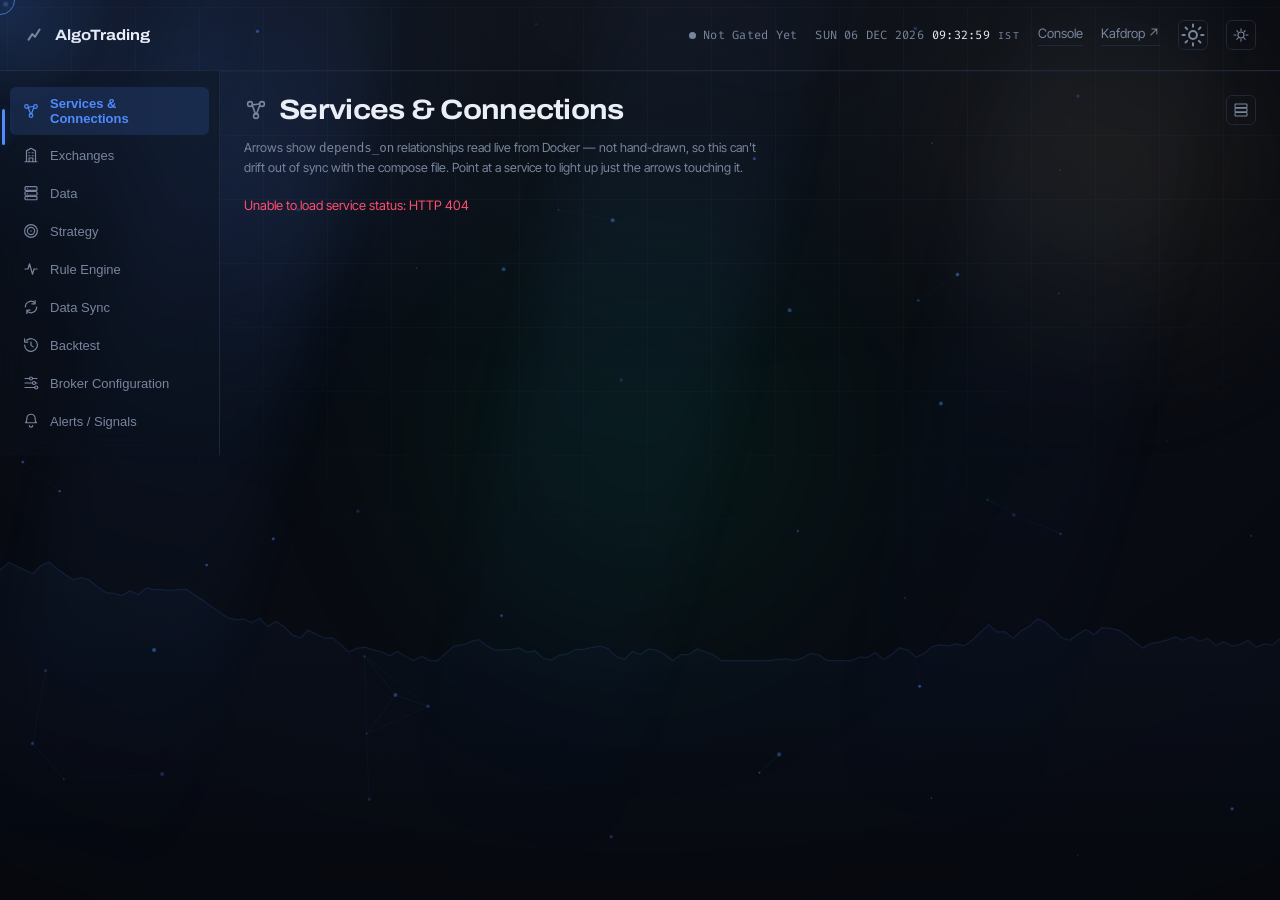
==== commit 647f7d24: "rule-engine: redesign as a single-branch "Focus" view Rebuilt from a mockup: pick a side (Long/Short" ====
--- a/EventDrivenSystem/Source/DashboardService/wwwroot/index.html
+++ b/EventDrivenSystem/Source/DashboardService/wwwroot/index.html
@@ -122,9 +122,8 @@
     <div class="page" data-page="rule-engine">
       <section>
         <h2><span class="section-icon" data-icon="pulse"></span>Rule Engine</h2>
-        <p class="hint">Walks the deployed strategy's rule tree top to bottom, evaluating each condition against whatever live data actually backs it right now. <code>Pass</code>/<code>Fail</code> means a real value was checked; <code>Unknown</code> means the data behind that rule doesn't exist in this stack yet — never a guess standing in for a real result.</p>
+        <p class="hint">Pick a side and a lens — the spine below is that branch's AND chain, top to bottom. <code>Pass</code>/<code>Fail</code> means a real value was checked; <code>Can't evaluate</code> means the data behind that rule doesn't exist in this stack yet — never a guess standing in for a real result.</p>
         <div id="rule-engine-error" class="error" hidden></div>
-        <div id="rule-engine-session" class="session-banner" hidden></div>
         <div id="rule-engine-switcher" class="strategy-switcher" hidden></div>
         <div id="rule-engine-content" class="rule-flow">Loading…</div>
       </section>
--- a/EventDrivenSystem/Source/DashboardService/wwwroot/style.css
+++ b/EventDrivenSystem/Source/DashboardService/wwwroot/style.css
@@ -1284,132 +1284,30 @@
 .storage-pill.bad .storage-dot { background: var(--red); }
 
 
-/* --- Rule Engine page ---
-   Reuses the app's shared card shell (.surface/.border look, .badge, .rule-link-tag from the
-   Strategy page's read-only rule view) rather than inventing new primitives — only what's genuinely
-   new gets new classes: the vertical connector spine, the headline value/eyebrow layout, the
-   entry/exit fork, and the cold-start seed bar. See design-system/algotrading-dashboard/pages/
-   rule-engine.md. */
-
-/* Two columns: what the engine reads, and what it decides. The rail is sticky because the tree is
-   several viewports tall — an input list that scrolls away is useless for tracing a value down to
-   the rules that consume it. */
-/* The 44px gap is a connector channel, not decoration. At the 20px this started with, a curve
-   from a card to a rule 400px below had so little horizontal room that it rendered as a near-
-   vertical hairline hugging the column edge — indistinguishable from a border. Lines need room
-   across to read as lines. */
-.rule-workspace {
-  position: relative;
-  display: grid;
-  grid-template-columns: 236px minmax(0, 1fr);
-  gap: 44px;
-  align-items: start;
-}
-
-.link-layer {
-  position: absolute; inset: 0;
-  pointer-events: none;
-  z-index: 2;
-  overflow: visible;
-}
-.link-layer path {
-  fill: none;
-  stroke: var(--accent);
-  stroke-width: 1.75;
-  stroke-linecap: round;
-  opacity: 0.8;
-}
-/* Endpoint dots — without them a stroke landing on a card edge reads as an overhanging line
-   rather than as something connecting to that specific row. */
-.link-layer circle { fill: var(--accent); opacity: 0.9; }
-
-.source-rail { position: sticky; top: 16px; }
-.rail-head { display: flex; align-items: baseline; justify-content: space-between; gap: 8px; margin-bottom: 10px; }
-.rail-title {
-  font-family: Archivo, sans-serif; font-variation-settings: "wdth" 108, "wght" 650;
-  font-size: 12px; letter-spacing: 0.02em;
-}
-.rail-count { font-size: 10.5px; color: var(--muted); }
-.rail-note { font-size: 10.5px; color: var(--muted); margin-top: 10px; line-height: 1.5; }
-
-.source-list { display: flex; flex-direction: column; gap: 8px; }
-
-.source-card {
-  display: block; width: 100%; text-align: left; cursor: pointer;
+/* --- Rule Engine page: "Focus" ---
+   A single-branch redesign: pick Long/Short and Entry/Exit/Risk, see just that chain. Replaces an
+   earlier show-everything-at-once version (still described, for the record, in
+   design-system/algotrading-dashboard/pages/rule-engine.md's history) that had every gate, both
+   sides, and an interactive source rail with per-rule evidence drawers all on screen together —
+   that traded glanceability for completeness; this trades completeness for focus. Reuses the
+   app's shared card shell (.surface/.border, .badge) rather than inventing new primitives. */
+
+/* Just name + meta — no separate badge; the version renders inline in the meta line instead
+   (".v1.0.0" is enough weight for a fact that's also confirmable from the switcher chip above). */
+.identity {
   background: var(--surface);
   backdrop-filter: blur(6px);
   border: 1px solid var(--border);
-  border-radius: 10px;
-  padding: 9px 11px;
-  color: inherit; font: inherit;
-  transition: border-color var(--motion-fast), opacity var(--motion-fast);
-}
-.source-card:hover { border-color: var(--line); }
-
-/* Dashed and valueless, the same treatment .placeholder-node already uses for the two gates this
-   page can't answer — an input with no feed is the same kind of honest nothing. */
-.source-card.unbacked { border-style: dashed; background: transparent; }
-.source-card.unbacked .src-label { color: var(--muted); }
-
-.src-head { display: flex; align-items: baseline; justify-content: space-between; gap: 8px; }
-.src-label {
-  font-family: Archivo, sans-serif; font-variation-settings: "wdth" 108, "wght" 600;
-  font-size: 12px; line-height: 1.3;
-}
-.src-feeds {
-  flex-shrink: 0; font-size: 10px; color: var(--muted);
-  background: var(--bg); border: 1px solid var(--border);
-  border-radius: 999px; padding: 1px 6px;
-  font-variant-numeric: tabular-nums;
-}
-.src-scope { font-size: 10px; color: var(--muted); margin-top: 2px; }
-.src-value {
-  font-family: 'Fira Code', ui-monospace, SFMono-Regular, Menlo, Consolas, monospace;
-  font-variant-numeric: tabular-nums;
-  font-size: 13px; margin-top: 6px;
-}
-.src-value.none { font-family: inherit; font-size: 10.5px; font-style: italic; color: var(--muted); margin-top: 4px; }
-.src-detail { font-size: 10.5px; color: var(--muted); margin-top: 3px; line-height: 1.4; }
-.src-asof {
-  font-family: 'Fira Code', ui-monospace, SFMono-Regular, Menlo, Consolas, monospace;
-  font-size: 10px; color: var(--muted); margin-top: 4px;
-}
-
-/* While a link is active everything unrelated recedes. Dimming rather than hiding: the shape of
-   the whole tree stays readable, so you can see *where* in it the highlighted rules sit. */
-.rule-workspace.linking .eval-row:not(.linked),
-.rule-workspace.linking .rule-node.gate:not(.linked),
-.rule-workspace.linking .source-card:not(.linked) { opacity: 0.25; }
-
-.rule-workspace.linking .linked.source-card,
-.rule-workspace.linking .linked.eval-row,
-.rule-workspace.linking .linked.rule-node {
-  border-color: color-mix(in srgb, var(--accent) 55%, var(--border));
-}
-.rule-workspace.linking .linked.eval-row { box-shadow: inset 2px 0 0 var(--accent); }
-
-/* Below this the rail + channel eat so much width that the fork columns stop being readable, and
-   a legible tree matters more than the connector lines. The rail becomes a grid of cards above the
-   tree — still the full inventory of what's backed and what isn't, just without the flow drawing. */
-@media (max-width: 1200px) {
-  .rule-workspace { grid-template-columns: 1fr; gap: 20px; }
-  .source-rail { position: static; }
-  .source-list { display: grid; grid-template-columns: repeat(auto-fill, minmax(190px, 1fr)); gap: 8px; }
-  /* Curves computed for a side-by-side layout are meaningless once the rail sits above the tree.
-     Hover/pin still highlights both sides — only the drawing goes. */
-  .link-layer { display: none; }
-}
-
-/* The session/holiday gate, common to every deployed strategy — shown once, above the switcher,
-   rather than duplicated inside each strategy's own tree. Reuses .rule-node.gate/.connector as-is
-   (via gateNodeHtml), just needs the same bottom margin the switcher/identity blocks use so the
-   page reads as one stacked sequence rather than a gate floating with no relation to what's below. */
-.session-banner { margin-bottom: 16px; }
+  border-radius: 12px;
+  padding: 14px 16px;
+  margin-bottom: 20px;
+}
+.identity-name { font-family: Archivo, sans-serif; font-variation-settings: "wdth" 108, "wght" 650; font-size: 15px; }
+.identity-meta { color: var(--muted); font-size: 12px; margin-top: 2px; }
 
 /* Only rendered when 2+ strategies are deployed at once (loadRuleEngine hides/empties it
-   otherwise) — one deployed strategy has nothing to switch between, so the single-strategy case
-   stays exactly as it looked before this existed. Chips wrap rather than scroll: a handful of
-   deployed strategies is the expected scale, not a long list that needs its own scroller. */
+   otherwise) — one deployed strategy has nothing to switch between. Chips wrap rather than
+   scroll: a handful of deployed strategies is the expected scale. */
 .strategy-switcher {
   display: flex;
   flex-wrap: wrap;
@@ -1443,124 +1341,165 @@
 }
 .strategy-chip.active .chip-name { color: var(--accent); }
 .chip-meta { font-size: 11px; color: var(--muted); }
-
-/* Just name + meta now — the deployed-version badge that used to sit alongside them was dropped
-   (redundant: only deployed strategies ever reach this page, and the switcher chip above already
-   shows the version). Stacked, not a row, now that there's only one thing in here. */
-.identity {
-  background: var(--surface);
-  backdrop-filter: blur(6px);
-  border: 1px solid var(--border);
-  border-radius: 12px;
-  padding: 14px 16px;
-  margin-bottom: 20px;
-}
-.identity-name { font-family: Archivo, sans-serif; font-variation-settings: "wdth" 108, "wght" 650; font-size: 15px; }
-.identity-meta { color: var(--muted); font-size: 12px; margin-top: 2px; }
 .badge.deployed { background: var(--green-bg); color: var(--green); border-color: transparent; }
 
-/* Status vocabulary here is Pass/Fail/Unknown, not the Data page's On-Track/Behind/Pending — same
-   three semantic colors (green/red/muted), different words, since "a condition holds" and "data is
-   fresh" are different questions even when they share a palette. */
+/* Status vocabulary here is Pass/Fail/Can't evaluate, not the Data page's On-Track/Behind/Pending
+   — same three semantic colors (green/red/muted), different words, since "a condition holds" and
+   "data is fresh" are different questions even when they share a palette. */
 .badge.status-pass { background: var(--green-bg); color: var(--green); border-color: transparent; }
 .badge.status-fail { background: var(--red-bg); color: var(--red); border-color: transparent; }
 .badge.status-unknown, .badge.unknown { background: var(--bg); color: var(--muted); border-color: var(--border); }
 
-.flow { position: relative; margin-bottom: 8px; }
-
-.connector {
-  width: 2px; height: 22px; background: var(--line); margin: 0 auto;
-  position: relative;
-}
-.connector::after {
-  content: ""; position: absolute; left: 50%; bottom: -1px; transform: translateX(-50%);
-  border: 5px solid transparent; border-top-color: var(--line); border-bottom: 0;
-}
-.connector.pass { background: var(--green); }
-.connector.pass::after { border-top-color: var(--green); }
-.connector.fail { background: var(--red); }
-.connector.fail::after { border-top-color: var(--red); }
-
-.rule-node {
+/* Fixed-width checklist rail + fluid main panel. Not sticky: the page is short enough now (one
+   branch, not the whole tree) that a sticky rail would just add scroll-jank for no reason — the
+   old version needed it because the tree ran several viewports tall; this one rarely does. */
+.focus-layout {
+  display: grid;
+  grid-template-columns: 260px minmax(0, 1fr);
+  gap: 24px;
+  align-items: start;
+}
+
+.gates-rail {
   background: var(--surface);
   backdrop-filter: blur(6px);
   border: 1px solid var(--border);
   border-radius: 12px;
-  padding: 16px 18px;
-}
-.rule-node.pass { border-color: color-mix(in srgb, var(--green) 35%, var(--border)); }
-.rule-node.fail { border-color: color-mix(in srgb, var(--red) 35%, var(--border)); }
-.rule-node.placeholder-node { border-style: dashed; background: transparent; }
-.rule-node.placeholder-node .node-title { color: var(--muted); }
-
-.node-head { display: flex; align-items: center; justify-content: space-between; gap: 10px; margin-bottom: 4px; }
-.node-title { font-family: Archivo, sans-serif; font-variation-settings: "wdth" 108, "wght" 600; font-size: 13.5px; }
-.node-eyebrow { font-size: 10px; letter-spacing: 0.1em; color: var(--muted); text-transform: uppercase; margin-bottom: 3px; }
-.node-detail { font-size: 12.5px; color: var(--muted); margin-top: 8px; }
-
-.node-values { display: flex; gap: 18px; margin-top: 10px; flex-wrap: wrap; }
-.value-chip { font-family: 'Fira Code', ui-monospace, SFMono-Regular, Menlo, Consolas, monospace; font-variant-numeric: tabular-nums; font-size: 12.5px; }
-.value-chip .k { color: var(--muted); margin-right: 6px; }
-.value-chip .v { color: var(--text); font-weight: 500; }
-.value-chip .v.pass { color: var(--green); }
-.value-chip .v.fail { color: var(--red); }
-
-.rule-list { display: flex; flex-direction: column; gap: 6px; margin-top: 10px; }
-
-/* Named .eval-row, NOT .rule-row: the Strategy page's rule *editor* already owns .rule-row (see
-   ~line 846), and this page's flat later-in-the-file redefinition was silently overriding it on
-   both pages. Two different components, two different names. */
-.eval-row {
-  padding: 8px 12px;
+  padding: 16px;
+}
+.gates-rail-title {
+  font-family: Archivo, sans-serif; font-variation-settings: "wdth" 108, "wght" 650;
+  font-size: 11px; letter-spacing: 0.08em; text-transform: uppercase; color: var(--muted);
+  margin-bottom: 12px;
+}
+
+.gates-list { display: flex; flex-direction: column; gap: 14px; }
+.gate-check-item { display: flex; gap: 10px; align-items: flex-start; }
+.gate-check-label { font-size: 12.5px; font-weight: 500; }
+.gate-check-detail { font-size: 11px; color: var(--muted); margin-top: 1px; line-height: 1.4; }
+
+.gate-icon {
+  flex-shrink: 0; width: 18px; height: 18px; border-radius: 50%;
+  display: flex; align-items: center; justify-content: center;
+  font-size: 10.5px; line-height: 1; margin-top: 1px;
+}
+.gate-icon.pass { background: var(--green-bg); color: var(--green); }
+.gate-icon.fail { background: var(--red-bg); color: var(--red); }
+.gate-icon.unknown { background: var(--bg); color: var(--muted); border: 1px solid var(--border); }
+/* The "you are here" pointer to the current side/lens isn't a pass/fail state at all, so it gets
+   the accent, not a status color — it would otherwise read as "this branch passed", which is a
+   claim the arrow isn't making. */
+.gate-icon.pointer { background: var(--accent-bg); color: var(--accent); }
+
+.data-health { margin-top: 16px; padding-top: 14px; border-top: 1px solid var(--border); }
+.health-head { display: flex; align-items: baseline; justify-content: space-between; margin-bottom: 6px; }
+.health-title { font-size: 11px; letter-spacing: 0.04em; color: var(--muted); }
+.health-count {
+  font-family: 'Fira Code', ui-monospace, SFMono-Regular, Menlo, Consolas, monospace;
+  font-variant-numeric: tabular-nums; font-size: 11px; color: var(--text);
+}
+.health-bar { height: 4px; background: var(--bg); border-radius: 2px; overflow: hidden; }
+.health-fill { height: 100%; background: var(--yellow); border-radius: 2px; }
+.health-caption { font-size: 10.5px; color: var(--muted); margin-top: 8px; line-height: 1.5; }
+
+.focus-main {
+  background: var(--surface);
+  backdrop-filter: blur(6px);
+  border: 1px solid var(--border);
+  border-radius: 12px;
+  padding: 18px 20px;
+}
+
+.focus-toolbar {
+  display: flex; align-items: center; gap: 14px; flex-wrap: wrap;
+  margin-bottom: 18px;
+}
+
+/* Long/Short and Entry/Exit/Risk are both segmented controls, same shape, different content —
+   one shared pattern rather than two near-identical ones. */
+.side-toggle, .tab-toggle {
+  display: inline-flex; background: var(--bg); border: 1px solid var(--border);
+  border-radius: 8px; padding: 2px;
+}
+.side-toggle-btn, .tab-toggle-btn {
+  display: flex; align-items: center; gap: 6px;
+  background: none; border: none; border-radius: 6px;
+  padding: 6px 12px; font-size: 12.5px; color: var(--muted); cursor: pointer;
+  font-family: inherit; transition: background var(--motion-fast), color var(--motion-fast);
+}
+.side-toggle-btn:hover, .tab-toggle-btn:hover { color: var(--text); }
+.side-toggle-btn.active, .tab-toggle-btn.active {
+  background: var(--panel-2); color: var(--text); font-weight: 500;
+}
+
+/* The dot reflects live favorability of THIS side's entry rules right now (pass/fail/unknown),
+   not a fixed Long=green/Short=red identity color — Long shows red when its condition currently
+   doesn't hold, same as Short would. A branding color here would silently disagree with the
+   badge two clicks away. */
+.side-dot { width: 7px; height: 7px; border-radius: 50%; }
+.side-dot.pass { background: var(--green); }
+.side-dot.fail { background: var(--red); }
+.side-dot.unknown { background: var(--muted); }
+
+/* The count only ever tallies rules that resolved to pass/fail — see metPillHtml()'s comment for
+   why a never-evaluated group renders "Not evaluated" here instead of a 0-of-0 ratio. */
+.met-pill {
+  margin-left: auto; display: flex; align-items: center; gap: 8px;
+  font-size: 11.5px; color: var(--muted);
+  font-variant-numeric: tabular-nums;
+}
+.met-pill.unknown { font-style: italic; }
+.met-dots { display: flex; gap: 3px; }
+.met-dot { width: 14px; height: 4px; border-radius: 2px; background: var(--bg); border: 1px solid var(--border); }
+.met-dot.pass { background: var(--green); border-color: transparent; }
+.met-dot.fail { background: var(--red); border-color: transparent; }
+
+/* The spine: one AND/OR/THEN chain, top to bottom. A node's dot sits on a continuous vertical
+   line (::before spans the full node height, clipped by the container so the last node's line
+   doesn't run past it) — the .spine-link rows between nodes carry the actual AND/THEN label, so
+   the line itself is purely the "this is one continuous chain" visual, no text of its own. */
+.spine { position: relative; }
+.spine-node {
+  position: relative;
+  display: flex; gap: 14px; align-items: flex-start;
+  padding: 12px 0;
+}
+.spine-node::before {
+  content: ""; position: absolute; left: 5px; top: 0; bottom: 0; width: 2px;
+  background: var(--border);
+}
+.spine-node:first-child::before { top: 50%; }
+.spine-node:last-child::before { bottom: 50%; }
+
+.spine-dot {
+  position: relative; z-index: 1; flex-shrink: 0; margin-top: 4px;
+  width: 12px; height: 12px; border-radius: 50%;
+  background: var(--bg); border: 2px solid var(--line);
+}
+.spine-dot.pass { border-color: var(--green); background: var(--green-bg); }
+.spine-dot.fail { border-color: var(--red); background: var(--red-bg); }
+.spine-dot.unknown { border-color: var(--border); background: var(--bg); }
+
+.spine-body {
+  flex: 1; min-width: 0;
   background: var(--panel-2);
-  border-radius: 8px;
-  font-size: 12.5px;
-}
-.eval-main { display: flex; align-items: center; justify-content: space-between; gap: 12px; }
-/* The never-evaluated branches keep the original one-line row — see ruleEvalRowHtml(). */
-.eval-row.compact .rule-text { font-size: 12px; }
-.eval-end { display: flex; align-items: center; gap: 8px; flex-shrink: 0; }
-.unwired-tag { font-size: 10px; color: var(--muted); font-style: italic; white-space: nowrap; }
-
-/* The comparison itself: operand / operator / operand, with each side's live value directly under
-   the name it resolved from. Same 1fr auto 1fr shape the Strategy page's rule editor uses for the
-   same three parts, so a rule reads the same way whether you're writing it or watching it. */
-.rule-compare { display: grid; grid-template-columns: 1fr auto 1fr; gap: 10px; align-items: center; flex: 1; min-width: 0; }
-.cmp-side { min-width: 0; }
-.cmp-side.right { text-align: right; }
-.cmp-name { font-size: 12px; color: var(--text); line-height: 1.35; }
-.cmp-value {
+  border-radius: 10px;
+  padding: 12px 14px;
+}
+.spine-node.fail .spine-body { box-shadow: inset 2px 0 0 var(--red); }
+.spine-node.pass .spine-body { box-shadow: inset 2px 0 0 var(--green); }
+
+.spine-head { display: flex; align-items: baseline; justify-content: space-between; gap: 12px; }
+.spine-text { font-size: 12.5px; line-height: 1.5; }
+.spine-val {
   font-family: 'Fira Code', ui-monospace, SFMono-Regular, Menlo, Consolas, monospace;
-  font-variant-numeric: tabular-nums;
-  font-size: 12.5px; margin-top: 3px; color: var(--text);
-}
-/* A literal isn't a live reading — it says so in the muted voice the page uses for "nothing to
-   report here", so it can never be mistaken for a value that was fetched. */
-.cmp-value.literal, .cmp-value.none { font-family: inherit; font-size: 10.5px; font-style: italic; color: var(--muted); }
-
-/* The operator carries the outcome tint, not the operand values: in "A > B" neither side is
-   individually right or wrong, the comparison between them is. */
-.cmp-op {
-  font-family: 'Fira Code', ui-monospace, SFMono-Regular, Menlo, Consolas, monospace;
-  font-size: 12px; padding: 3px 8px; border-radius: 6px;
-  background: var(--bg); color: var(--muted); border: 1px solid var(--border);
-  white-space: nowrap;
-}
-.cmp-op.pass { color: var(--green); border-color: color-mix(in srgb, var(--green) 40%, transparent); background: var(--green-bg); }
-.cmp-op.fail { color: var(--red); border-color: color-mix(in srgb, var(--red) 40%, transparent); background: var(--red-bg); }
-
-.evidence-toggle {
-  background: none; border: 1px solid var(--border); color: var(--muted);
-  border-radius: 6px; cursor: pointer; font-size: 10px; line-height: 1;
-  padding: 4px 6px; transition: transform var(--motion-fast), color var(--motion-fast);
-}
-.evidence-toggle:hover { color: var(--text); border-color: var(--line); }
-.evidence-toggle[aria-expanded="true"] { transform: rotate(180deg); color: var(--text); }
-
-/* Distance to flipping. Only rendered when both sides resolved to real numbers — see
-   ruleGapHtml(). The track is scaled to ATR and *says so*; with no ATR available there's no
-   honest scale for a bar, so only the numbers show. */
-.rule-gap { display: flex; align-items: center; gap: 10px; margin-top: 8px; font-size: 11px; }
+  font-variant-numeric: tabular-nums; font-weight: 500; color: var(--text);
+}
+.spine-val.literal, .spine-val.none { font-family: inherit; font-style: italic; color: var(--muted); font-weight: 400; }
+
+.spine-detail { display: flex; align-items: center; gap: 10px; margin-top: 8px; font-size: 11px; flex-wrap: wrap; }
+.spine-detail.muted { color: var(--muted); }
+
 .gap-delta {
   font-family: 'Fira Code', ui-monospace, SFMono-Regular, Menlo, Consolas, monospace;
   font-variant-numeric: tabular-nums; font-weight: 500;
@@ -1569,7 +1508,7 @@
 .gap-delta.fail { color: var(--red); }
 .gap-delta.unknown { color: var(--muted); }
 .gap-phrase { color: var(--muted); }
-.gap-track { flex: 1; max-width: 160px; height: 3px; background: var(--bg); border-radius: 2px; overflow: hidden; }
+.gap-track { flex: 1; max-width: 140px; height: 3px; background: var(--bg); border-radius: 2px; overflow: hidden; }
 .gap-fill { height: 100%; background: var(--muted); border-radius: 2px; }
 .gap-fill.pass { background: var(--green); }
 .gap-fill.fail { background: var(--red); }
@@ -1578,83 +1517,32 @@
   font-family: 'Fira Code', ui-monospace, SFMono-Regular, Menlo, Consolas, monospace;
 }
 
-/* Evidence drawer — the exact Redis key, the bar it belongs to, and the raw hash fields the value
-   came out of. Everything here is verbatim from Redis except Supertrend's "band used", which is
-   the one derivation the raw hash can't show on its own. */
-.evidence {
-  display: grid; grid-template-columns: 1fr 1fr; gap: 16px;
-  margin-top: 10px; padding-top: 10px;
-  border-top: 1px dashed var(--border);
-}
-/* Explicit, because `display: grid` above beats the UA stylesheet's `[hidden] { display: none }`
-   on specificity — without this the drawer renders open regardless of the attribute. */
-.evidence[hidden] { display: none; }
-.ev-col { min-width: 0; }
-.ev-head {
-  font-size: 10px; letter-spacing: 0.1em; text-transform: uppercase;
-  color: var(--muted); margin-bottom: 6px;
-}
-.ev-source { font-size: 10.5px; color: var(--muted); word-break: break-all; }
-.ev-source .ev-k { margin-right: 6px; }
-.ev-source code {
+.spine-link {
+  margin-left: 5px; padding-left: 25px;
+  font-size: 10px; letter-spacing: 0.08em; color: var(--muted);
+  position: relative;
+}
+.spine-link::before {
+  content: ""; position: absolute; left: 5px; top: -6px; bottom: -6px; width: 2px;
+  background: var(--border);
+}
+
+/* The other half of what's on screen: not "would this pass" but "is any of it real right now",
+   scoped to just the current view's inputs — see readsStripHtml()'s comment for why this is
+   deliberately narrower than the old page-wide source rail it replaces. */
+.reads-strip { margin-top: 18px; padding-top: 14px; border-top: 1px solid var(--border); }
+.reads-label { font-size: 10px; letter-spacing: 0.08em; text-transform: uppercase; color: var(--muted); margin-bottom: 10px; }
+.reads-list { display: flex; gap: 20px; flex-wrap: wrap; }
+.read-tile { min-width: 90px; }
+.read-label { font-size: 10.5px; color: var(--muted); }
+.read-value {
   font-family: 'Fira Code', ui-monospace, SFMono-Regular, Menlo, Consolas, monospace;
-  font-size: 10.5px; color: var(--text);
-}
-.ev-source.lit, .ev-source.none { font-style: italic; }
-.ev-asof {
-  font-size: 10.5px; color: var(--muted); margin-top: 3px;
-  font-family: 'Fira Code', ui-monospace, SFMono-Regular, Menlo, Consolas, monospace;
-}
-.ev-fields { margin-top: 8px; display: flex; flex-direction: column; gap: 3px; }
-.ev-field { display: flex; justify-content: space-between; gap: 10px; font-size: 10.5px; }
-.ev-k { color: var(--muted); white-space: nowrap; }
-.ev-v {
-  font-family: 'Fira Code', ui-monospace, SFMono-Regular, Menlo, Consolas, monospace;
-  font-variant-numeric: tabular-nums; color: var(--text);
-  text-align: right; word-break: break-all;
-}
-
-/* Container query, not a viewport one: the same .eval-row renders both full-width (Gate 3, ~900px)
-   and inside a fork column (~420px), so what it needs to know is how much room *it* has, not how
-   wide the window is. A media query would stack the roomy top-level rows and the cramped fork
-   rows at the same breakpoint, which is wrong for both. */
-.rule-node { container-type: inline-size; }
-
-@container (max-width: 460px) {
-  .rule-compare { grid-template-columns: 1fr; gap: 4px; }
-  .cmp-side.right { text-align: left; }
-  .cmp-op { justify-self: start; }
-  .evidence { grid-template-columns: 1fr; }
-}
-
-/* Fallback for the fork collapsing to one column on a genuinely narrow window. */
-@media (max-width: 700px) {
-  .rule-compare { grid-template-columns: 1fr; }
-  .cmp-side.right { text-align: left; }
-  .evidence { grid-template-columns: 1fr; }
-}
-
-.rule-side { margin-top: 28px; }
-.rule-side-label {
-  font-family: Archivo, sans-serif;
-  font-variation-settings: "wdth" 108, "wght" 650;
-  font-size: 13px;
-  letter-spacing: 0.02em;
-  margin-bottom: 10px;
-  padding-bottom: 8px;
-  border-bottom: 1px solid var(--border);
-}
-
-.fork { display: grid; grid-template-columns: 1fr 1fr; gap: 20px; }
-.fork-label {
-  text-align: center; font-size: 10.5px; letter-spacing: 0.1em; color: var(--muted);
-  text-transform: uppercase; margin-bottom: 10px;
-}
-.fork-label.live { color: var(--green); }
-.fork-label.dim { color: var(--muted); }
+  font-variant-numeric: tabular-nums; font-size: 12.5px; margin-top: 2px;
+}
+.read-value.none { font-family: inherit; font-style: italic; color: var(--muted); font-size: 10.5px; }
 
 .legend {
-  display: flex; gap: 18px; margin-top: 32px; padding-top: 16px;
+  display: flex; gap: 18px; margin-top: 24px; padding-top: 16px;
   border-top: 1px solid var(--border);
   font-size: 11.5px; color: var(--muted); flex-wrap: wrap;
 }
@@ -1662,8 +1550,14 @@
 .legend .dot.pass { background: var(--green); }
 .legend .dot.fail { background: var(--red); }
 .legend .dot.unknown { background: var(--muted); }
-.legend .dot.neutral { background: var(--line); }
-
-@media (max-width: 760px) {
-  .fork { grid-template-columns: 1fr; }
-}
+
+@media (max-width: 860px) {
+  .focus-layout { grid-template-columns: 1fr; }
+  .gates-rail { display: grid; grid-template-columns: repeat(auto-fill, minmax(200px, 1fr)); gap: 14px 20px; }
+  .data-health { grid-column: 1 / -1; margin-top: 0; }
+}
+
+@media (max-width: 560px) {
+  .focus-toolbar { flex-direction: column; align-items: flex-start; }
+  .met-pill { margin-left: 0; }
+}
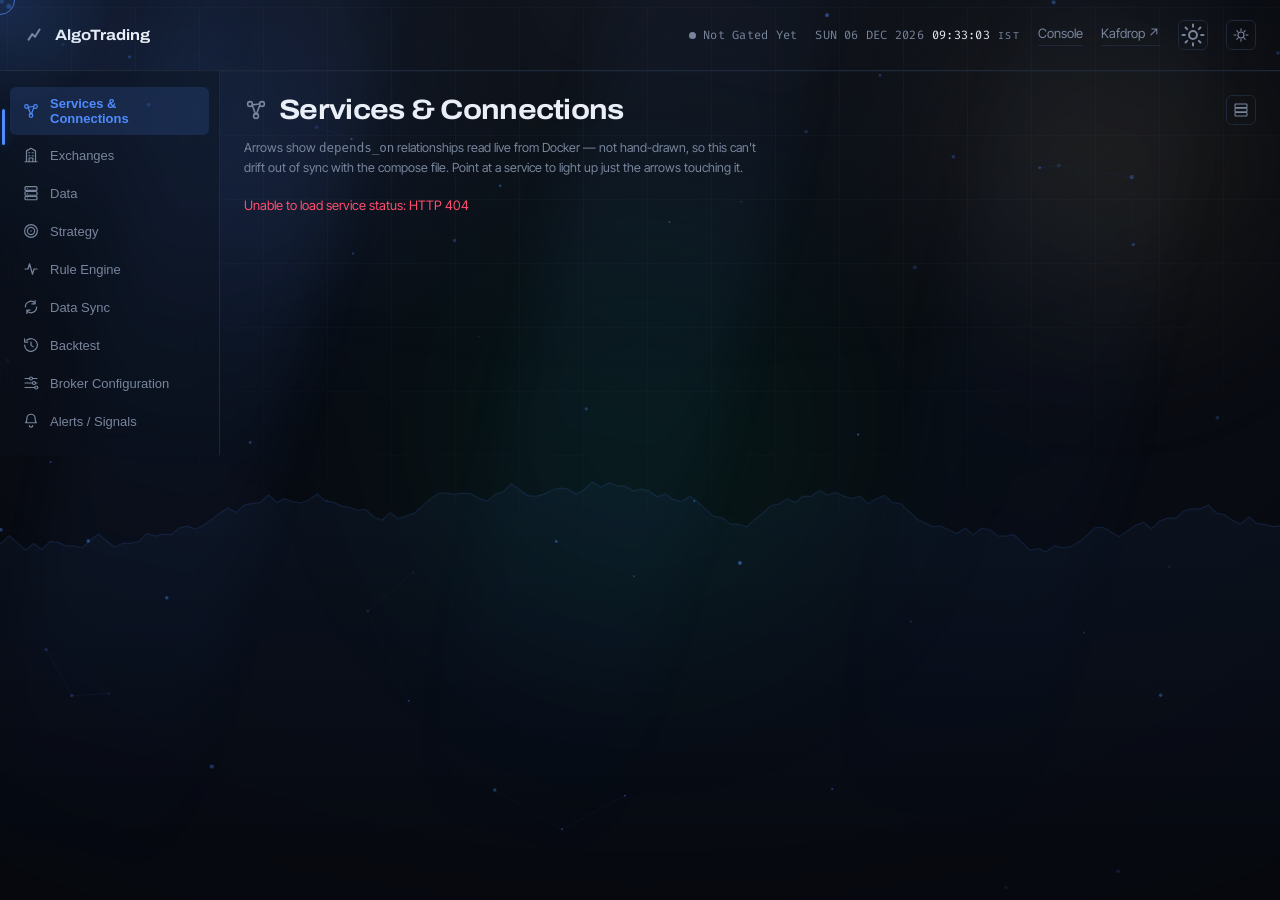
==== commit da11e7dc: "backtest: simulate a strategy's own rules against real historical data Backtest page goes from an un" ====
--- a/EventDrivenSystem/Source/DashboardService/wwwroot/index.html
+++ b/EventDrivenSystem/Source/DashboardService/wwwroot/index.html
@@ -143,11 +143,26 @@
     <div class="page" data-page="backtest">
       <section>
         <h2><span class="section-icon" data-icon="history"></span>Backtest</h2>
-        <div class="placeholder">
-          <span class="placeholder-icon" data-icon="history"></span>
-          <p>Run and review strategy backtests against historical OHLC data.</p>
-          <p class="hint">Not wired up yet — placeholder page.</p>
+        <p class="hint">Pick a strategy and a date range, then run it against real historical OHLC data — simulates entries/exits bar by bar off the strategy's own rules, no separate backtest-only config. Uses the strategy's current saved draft, deployed or not.</p>
+
+        <div class="backtest-form">
+          <div class="form-field">
+            <label for="bt-strategy">Strategy</label>
+            <select id="bt-strategy"></select>
+          </div>
+          <div class="form-field">
+            <label for="bt-start">Start date</label>
+            <input type="date" id="bt-start">
+          </div>
+          <div class="form-field">
+            <label for="bt-end">End date</label>
+            <input type="date" id="bt-end">
+          </div>
+          <button type="button" class="btn btn-primary" id="bt-run">Run Backtest</button>
         </div>
+
+        <div id="backtest-error" class="error" hidden></div>
+        <div id="backtest-results"></div>
       </section>
     </div>
 
--- a/EventDrivenSystem/Source/DashboardService/wwwroot/style.css
+++ b/EventDrivenSystem/Source/DashboardService/wwwroot/style.css
@@ -736,6 +736,7 @@
 .form-field label { font-size: 10px; text-transform: uppercase; letter-spacing: 0.14em; color: var(--muted); font-weight: 500; }
 
 .form-field input[type="text"],
+.form-field input[type="date"],
 .form-field select {
   padding: 8px 10px;
   border-radius: 6px;
@@ -888,6 +889,10 @@
 .operand-type-row { display: flex; gap: 6px; margin-bottom: 6px; }
 .operand-type-row select { flex: 0 0 auto; }
 .operand-type-row input { flex: 1 1 auto; min-width: 0; }
+/* The indicator-name select takes the same flexible width the free-text value input has for
+   Literal/Expression — only .operand-type-select (the 3-option Indicator/Literal/Expression
+   picker) should stay narrow-auto. */
+.operand-type-row select.operand-value-select { flex: 1 1 auto; min-width: 0; }
 
 .operand-card select,
 .operand-card input[type="text"],
@@ -1561,3 +1566,101 @@
   .focus-toolbar { flex-direction: column; align-items: flex-start; }
   .met-pill { margin-left: 0; }
 }
+
+/* --- Backtest page ---
+   Same card shell every other page uses (.surface/.border/.badge), plus two new primitives this
+   page actually needed: a stat-tile grid (bt-stat) and a trade blotter (bt-trade-table) — a real
+   <table>, not a div grid like the rest of the app's row lists, because a trade ledger is exactly
+   the shape tables exist for (many rows, few fixed columns, meant to be scanned down a column). */
+
+.backtest-form {
+  display: flex;
+  align-items: flex-end;
+  gap: 14px;
+  flex-wrap: wrap;
+  margin-bottom: 20px;
+}
+.backtest-form .form-field { min-width: 160px; }
+.backtest-form select#bt-strategy { min-width: 220px; }
+
+.bt-status {
+  display: flex;
+  align-items: flex-start;
+  gap: 10px;
+  background: var(--surface);
+  backdrop-filter: blur(6px);
+  border: 1px solid var(--border);
+  border-radius: 12px;
+  padding: 14px 16px;
+  margin-bottom: 18px;
+  font-size: 12.5px;
+}
+.bt-status.pass { border-color: color-mix(in srgb, var(--green) 35%, var(--border)); }
+.bt-status.fail { border-color: color-mix(in srgb, var(--red) 35%, var(--border)); }
+.bt-status.warn { border-color: color-mix(in srgb, var(--yellow) 35%, var(--border)); }
+.bt-status-icon { flex-shrink: 0; margin-top: 1px; }
+.bt-status-icon.pass { color: var(--green); }
+.bt-status-icon.fail { color: var(--red); }
+.bt-status-icon.warn { color: var(--yellow); }
+.bt-status-title { font-family: Archivo, sans-serif; font-variation-settings: "wdth" 108, "wght" 650; font-size: 13px; margin-bottom: 3px; }
+.bt-status-detail { color: var(--muted); line-height: 1.5; }
+
+.bt-missing-days {
+  margin-top: 8px;
+  display: flex; flex-wrap: wrap; gap: 5px;
+}
+.bt-missing-day {
+  font-family: 'Fira Code', ui-monospace, SFMono-Regular, Menlo, Consolas, monospace;
+  font-size: 10.5px; padding: 2px 7px; border-radius: 999px;
+  background: var(--red-bg); color: var(--red);
+}
+
+.bt-stats-grid {
+  display: grid;
+  grid-template-columns: repeat(auto-fill, minmax(150px, 1fr));
+  gap: 12px;
+  margin-bottom: 20px;
+}
+.bt-stat {
+  background: var(--surface);
+  backdrop-filter: blur(6px);
+  border: 1px solid var(--border);
+  border-radius: 10px;
+  padding: 12px 14px;
+}
+.bt-stat-label { font-size: 10px; letter-spacing: 0.06em; text-transform: uppercase; color: var(--muted); margin-bottom: 6px; }
+.bt-stat-value {
+  font-family: 'Fira Code', ui-monospace, SFMono-Regular, Menlo, Consolas, monospace;
+  font-variant-numeric: tabular-nums;
+  font-size: 19px; font-weight: 500;
+}
+.bt-stat-value.pass { color: var(--green); }
+.bt-stat-value.fail { color: var(--red); }
+.bt-stat-sub { font-size: 10.5px; color: var(--muted); margin-top: 3px; }
+
+.bt-trades-title {
+  font-family: Archivo, sans-serif; font-variation-settings: "wdth" 108, "wght" 650;
+  font-size: 13px; margin-bottom: 10px;
+}
+.bt-trades-scroll { overflow-x: auto; border: 1px solid var(--border); border-radius: 12px; }
+.bt-trade-table { width: 100%; border-collapse: collapse; font-size: 12.5px; white-space: nowrap; }
+.bt-trade-table th {
+  text-align: left; font-size: 10px; letter-spacing: 0.06em; text-transform: uppercase;
+  color: var(--muted); font-weight: 500; padding: 10px 14px;
+  background: var(--panel-2); border-bottom: 1px solid var(--border);
+  position: sticky; top: 0;
+}
+.bt-trade-table td { padding: 8px 14px; border-bottom: 1px solid var(--border); }
+.bt-trade-table tbody tr:last-child td { border-bottom: none; }
+.bt-trade-table tbody tr:hover { background: var(--panel-2); }
+.bt-trade-table .num { font-family: 'Fira Code', ui-monospace, SFMono-Regular, Menlo, Consolas, monospace; font-variant-numeric: tabular-nums; }
+.bt-trade-table .pnl.pass { color: var(--green); }
+.bt-trade-table .pnl.fail { color: var(--red); }
+.bt-trade-table .reason { white-space: normal; color: var(--muted); max-width: 320px; }
+.bt-side { font-size: 10.5px; padding: 2px 8px; border-radius: 999px; font-weight: 500; }
+.bt-side.long { background: var(--green-bg); color: var(--green); }
+.bt-side.short { background: var(--red-bg); color: var(--red); }
+
+@media (max-width: 700px) {
+  .backtest-form { flex-direction: column; align-items: stretch; }
+}
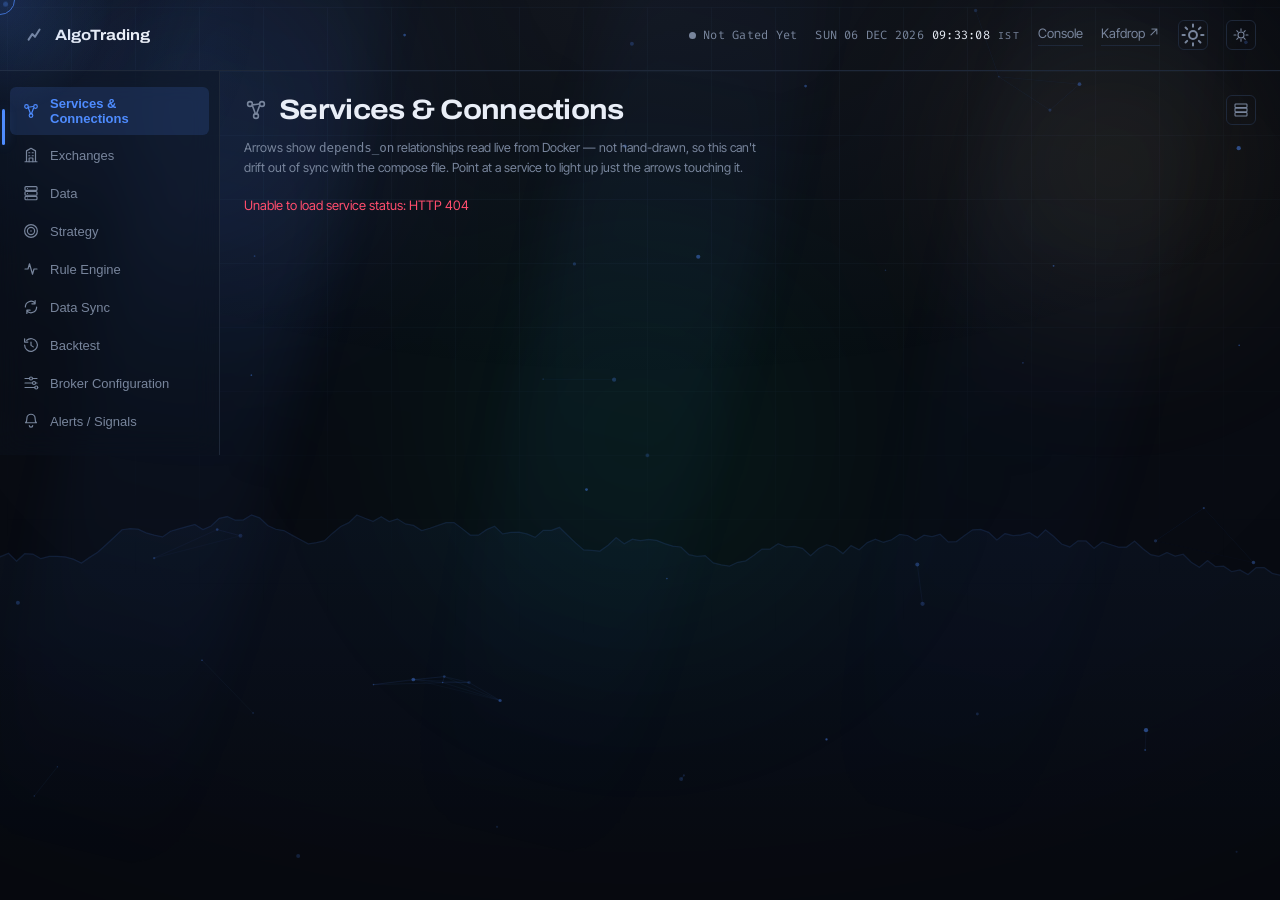
==== commit cade9b4a: "alerts: live Supertrend/EMA signal feed + virtual per-strategy positions New Alerts / Signals dashbo" ====
--- a/EventDrivenSystem/Source/DashboardService/wwwroot/index.html
+++ b/EventDrivenSystem/Source/DashboardService/wwwroot/index.html
@@ -180,11 +180,19 @@
     <div class="page" data-page="alerts">
       <section>
         <h2><span class="section-icon" data-icon="bell"></span>Alerts / Signals</h2>
-        <div class="placeholder">
-          <span class="placeholder-icon" data-icon="bell"></span>
-          <p>Live feed of trading alerts and signals generated by strategies.</p>
-          <p class="hint">Not wired up yet — placeholder page.</p>
-        </div>
+        <p class="hint">Paper positions per deployed strategy — entered on the first candle of the day, side
+          from Supertrend's color, exited by the strategy's own real Exit rules, re-entered on the next
+          flip. Lot size is shown for reference only, never multiplied into P&amp;L, which stays in raw
+          index points (same convention Backtest uses). Below that, a live log of Supertrend/EMA signals
+          as bars close, across every deployed strategy.</p>
+
+        <div id="alerts-error" class="error" hidden></div>
+
+        <div class="rules-group-label rules-group-label--highlight">Positions</div>
+        <div id="alerts-positions" class="alerts-position-grid">Loading…</div>
+
+        <div class="rules-group-label rules-group-label--highlight">Alert Log</div>
+        <div id="alerts-log" class="alerts-log">Loading…</div>
       </section>
     </div>
   </main>
--- a/EventDrivenSystem/Source/DashboardService/wwwroot/style.css
+++ b/EventDrivenSystem/Source/DashboardService/wwwroot/style.css
@@ -1661,6 +1661,104 @@
 .bt-side.long { background: var(--green-bg); color: var(--green); }
 .bt-side.short { background: var(--red-bg); color: var(--red); }
 
+/* The indicator's own per-candle series, for actually eyeballing a rule against real data rather
+   than only trusting trade outcomes — a flip is easy to miss from P&L alone (see the intraday
+   square-off gap this exact view surfaced), obvious once the series itself is on screen. Vertical
+   scroll, not horizontal like the trades table — this can run to thousands of rows for a long
+   range/fine timeframe, and a fixed-height scroller keeps the page itself from growing to match. */
+.bt-indicator-block { margin-top: 22px; }
+.bt-indicator-title { font-family: Archivo, sans-serif; font-variation-settings: "wdth" 108, "wght" 650; font-size: 13px; margin-bottom: 10px; }
+.bt-indicator-scroll { max-height: 480px; overflow-y: auto; border: 1px solid var(--border); border-radius: 12px; }
+.bt-indicator-table { width: 100%; border-collapse: collapse; font-size: 12.5px; }
+.bt-indicator-table th {
+  text-align: left; font-size: 10px; letter-spacing: 0.06em; text-transform: uppercase;
+  color: var(--muted); font-weight: 500; padding: 9px 14px;
+  background: var(--panel-2); border-bottom: 1px solid var(--border);
+  position: sticky; top: 0;
+}
+.bt-indicator-table td { padding: 6px 14px; border-bottom: 1px solid var(--border); }
+.bt-indicator-table tbody tr:last-child td { border-bottom: none; }
+.bt-indicator-table tbody tr:hover { background: var(--panel-2); }
+.bt-indicator-table .num { font-family: 'Fira Code', ui-monospace, SFMono-Regular, Menlo, Consolas, monospace; font-variant-numeric: tabular-nums; }
+.bt-indicator-table .dir { font-size: 10.5px; padding: 1px 7px; border-radius: 999px; font-weight: 500; }
+.bt-indicator-table .dir.up { background: var(--green-bg); color: var(--green); }
+.bt-indicator-table .dir.down { background: var(--red-bg); color: var(--red); }
+.bt-indicator-table .dir.none { color: var(--muted); }
+.bt-indicator-table .pen.yes { color: var(--yellow); font-weight: 500; }
+.bt-indicator-table .pen.no, .bt-indicator-table .pen.none { color: var(--muted); }
+/* The row where direction actually changed from the row above it — an accent left-edge, not a
+   full-row fill, so it reads as "this is the flip" without fighting the up/down pill's own color. */
+.bt-indicator-table tr.flip td:first-child { box-shadow: inset 3px 0 0 var(--accent); }
+
 @media (max-width: 700px) {
   .backtest-form { flex-direction: column; align-items: stretch; }
 }
+
+/* Alerts page — a positions strip (one card per deployed strategy) plus a reverse-chronological
+   log of Supertrend/EMA signals and position entries/exits, both from one GET /api/alerts poll. */
+.alerts-position-grid {
+  display: grid;
+  grid-template-columns: repeat(auto-fill, minmax(240px, 1fr));
+  gap: 14px;
+  margin-bottom: 24px;
+}
+.alerts-position-card {
+  background: var(--surface);
+  backdrop-filter: blur(6px);
+  border: 1px solid var(--border);
+  border-radius: 12px;
+  padding: 14px 16px;
+}
+.alerts-position-head {
+  display: flex; align-items: center; justify-content: space-between; gap: 8px;
+  margin-bottom: 4px;
+}
+.alerts-position-name {
+  font-family: Archivo, sans-serif; font-variation-settings: "wdth" 108, "wght" 650;
+  font-size: 13px;
+}
+.alerts-status {
+  font-size: 10px; letter-spacing: 0.04em; text-transform: uppercase; font-weight: 500;
+  padding: 2px 8px; border-radius: 999px; white-space: nowrap;
+}
+.alerts-status.open { background: var(--green-bg); color: var(--green); }
+.alerts-status.flat { background: var(--panel-2); color: var(--muted); }
+.alerts-status.not-yet-entered { background: var(--yellow-bg); color: var(--yellow); }
+.alerts-status.not-trackable { color: var(--muted); }
+.alerts-position-row {
+  display: flex; align-items: center; justify-content: space-between; gap: 10px;
+  font-size: 12.5px; padding: 5px 0; border-top: 1px solid var(--border);
+}
+.alerts-position-row .num { font-family: 'Fira Code', ui-monospace, SFMono-Regular, Menlo, Consolas, monospace; font-variant-numeric: tabular-nums; }
+.alerts-position-row .num.pass { color: var(--green); }
+.alerts-position-row .num.fail { color: var(--red); }
+.alerts-side {
+  font-size: 10.5px; letter-spacing: 0.04em; text-transform: uppercase; font-weight: 500;
+  padding: 1px 8px; border-radius: 999px;
+}
+.alerts-side.long { background: var(--green-bg); color: var(--green); }
+.alerts-side.short { background: var(--red-bg); color: var(--red); }
+
+.alerts-log {
+  display: flex; flex-direction: column; gap: 1px;
+  border: 1px solid var(--border); border-radius: 12px; overflow: hidden;
+  max-height: 560px; overflow-y: auto;
+}
+.alerts-log-entry {
+  display: flex; gap: 14px; padding: 10px 16px;
+  background: var(--surface); border-bottom: 1px solid var(--border);
+  font-size: 12.5px;
+}
+.alerts-log-entry:last-child { border-bottom: none; }
+.alerts-log-time {
+  flex-shrink: 0; width: 90px;
+  font-family: 'Fira Code', ui-monospace, SFMono-Regular, Menlo, Consolas, monospace;
+  font-variant-numeric: tabular-nums; color: var(--muted); font-size: 11.5px; padding-top: 1px;
+}
+.alerts-log-body { min-width: 0; flex: 1; }
+.alerts-log-type { font-weight: 500; margin-bottom: 2px; }
+.alerts-log-meta { color: var(--muted); font-size: 11px; margin-top: 2px; }
+.alerts-log .dir { font-size: 10.5px; padding: 1px 7px; border-radius: 999px; font-weight: 500; }
+.alerts-log .dir.up { background: var(--green-bg); color: var(--green); }
+.alerts-log .dir.down { background: var(--red-bg); color: var(--red); }
+.alerts-log .dir.none { color: var(--muted); }
